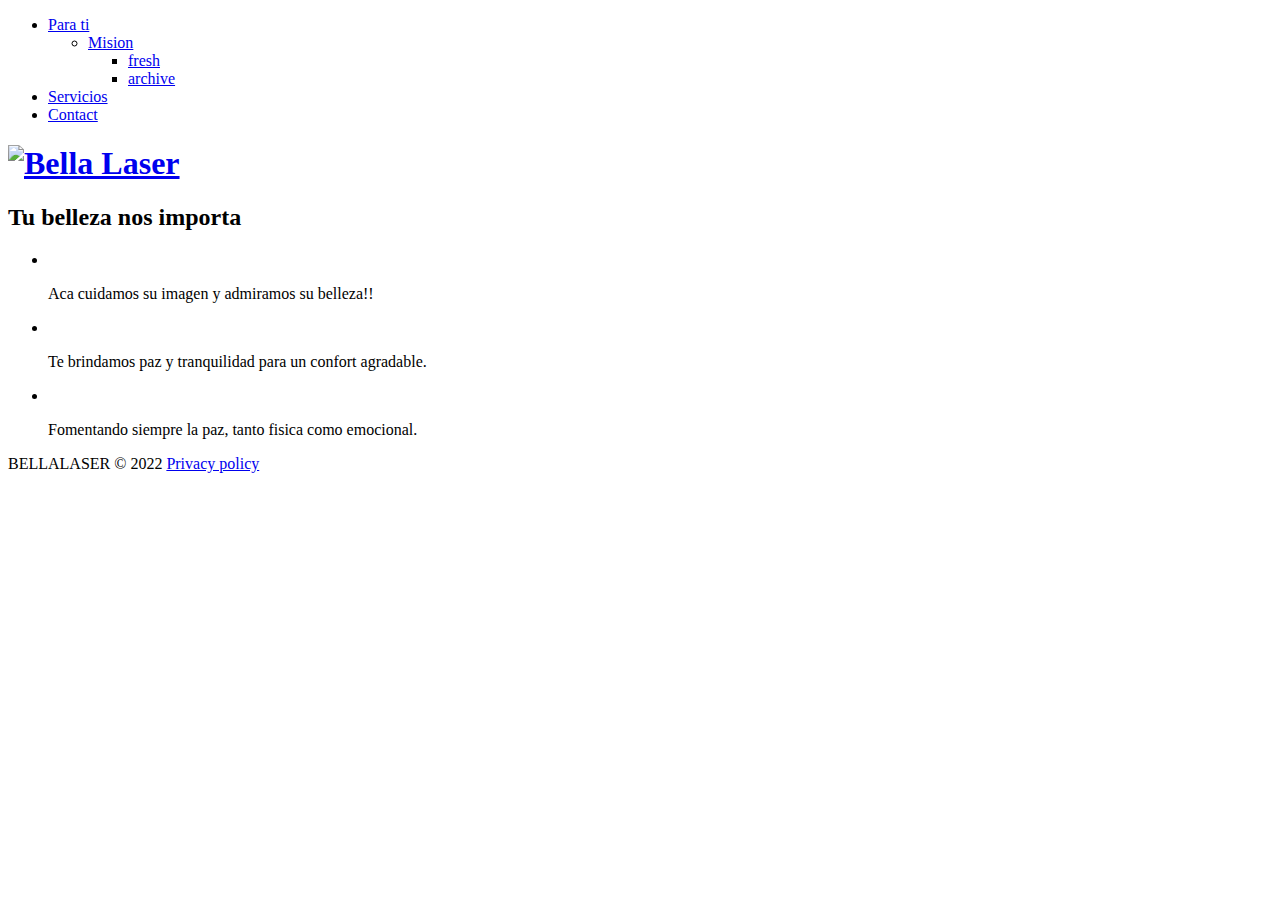
==== index.html @ 9cab56aa "Add files via upload" ====
<!DOCTYPE html>
<html lang="en">
<head>
    <title>Bella Laser</title>
    <meta charset="utf-8">
    <link rel="icon" href="img/favicon.ico" type="image/x-icon">
    <link rel="shortcut icon" href="img/favicon.ico" type="image/x-icon" />
    <meta name="description" content="Your description">
    
    <link rel="stylesheet" href="css/bootstrap.css">
    <link rel="stylesheet" href="css/responsive.css">
    <link rel="stylesheet" href="css/camera.css">
    <link rel="stylesheet" href="css/touchTouch.css">
    <link rel="stylesheet" href="css/style.css">

        <script src="js/jquery.js"></script>
        <script src="js/jquery-migrate-1.1.1.js"></script>
        <script src="js/superfish.js"></script>
        <script src="js/jquery.mobilemenu.js"></script>

        <script src="js/jquery.easing.1.3.js"></script>
        <script src="js/touchTouch.jquery.js"></script>
        <script src="js/jquery.equalheights.js"></script>
        <script src="js/camera.js"></script>
        <!--[if (gt IE 9)|!(IE)]><!-->
        <script src="js/jquery.mobile.customized.min.js"></script>
        <!--<![endif]-->
        <script src="js/jquery.ui.totop.js"></script>
    <!--[if lt IE 8]>
        <div style='text-align:center'><a href="http://www.microsoft.com/windows/internet-explorer/default.aspx?ocid=ie6_countdown_bannercode"><img src="http://www.theie6countdown.com/img/upgrade.jpg"border="0"alt=""/></a></div>  
    <![endif]-->
  <!--[if lt IE 9]>
    <link rel="stylesheet" href="css/ie.css">
    <script src="assets/js/html5shiv.js"></script>
  <![endif]-->
</head>
<body>
<!-- header -->
<header>
    <div class="container">
        <div class="row">
            <div class="span12">                
<!--menu-->
                <div class="navbar">
                     <div class="navbar-inner"> 
                        <div class="nav-collapse nav-collapse_ collapse">
                            <ul class="sf-menu">
                                <li class="active sub-menu"><a href="index.html"><span>Para ti</span></a><strong></strong>
                                     <ul class="nav sub-menu">
                                        <li><a href="#">Mision</a></li>
                                            <ul class="nav sub-menu">
                                                <li><a href="#">fresh</a></li>
                                                <li class="last"><a href="#">archive</a></li>
                                            </ul>
                                        </li>
                                    </ul>
                                </li>
                                <li><a href="index-1.html"><span>Servicios </span></a><strong></strong></li>
                                
                                <li class="last"><a href="index-4.html"><span>Contact</span></a><strong></strong></li>
                            </ul>
                        </div>
                    </div>
                </div>
                <h1 class="brand"><a href="index.html"><img src="img/B.png" alt="Bella Laser"></a></h1>
            </div>
        </div>
    </div>
</header>
<!-- content -->
<div id="content">
    <div class="camera_wrap" id="camera_1">
        <div data-src="img/page1_slide1.jpg">                            
            <div class="camera_caption">
                <div class="container">
                    <div class="row">
                        <div class="span10 offset8">
                            
                        </div>
                    </div>
                </div>
            </div>
        </div>
    </div>
    <div class="container">
        <div class="row">
            <div class="span12">
                <h2 class="extra">Tu belleza nos importa</h2>
                <ul class="list1 row">
                    <li class="span3 maxheight">
                        <span class="badge"><img src="img/flor1.png" alt=""></span>
                        <p>Aca cuidamos su imagen y admiramos su belleza!!</p>
                        
                    </li>
                    <li class="span3 maxheight">
                        <span class="badge"><img src="img/vela.png" alt=""></span>
                        <p>Te brindamos paz y tranquilidad para un confort agradable.</p>
                        
                    </li>
                    <li class="span3 maxheight">
                        <span class="badge"><img src="img/piedras.png" alt=""></span>
                        <p>Fomentando siempre la paz, tanto fisica como emocional.</p>
                        
                    </li>
                    
                </ul>
                
            </div>
        </div>
    </div>
</div>
<!-- footer -->
<footer>
    <div>
        
    </div>
    <div>
        <div class="container">
            <div class="row">
                <div class="span6 floatRight1200">
                    
                </div>
                <div class="span6 floatLeft1200">
                    <p class="privacy">BELLALASER &copy; 2022 <a href="index-5.html">Privacy policy</a></p>
                    <!-- {%FOOTER_LINK} -->
                </div>
            </div>
        </div>
    </div>
</footer>
<script src="js/bootstrap.js"></script>
<script>
    $(function (){
        $('#camera_1').camera({
            height: '52%',
            fx: 'scrollHorz',
            easing: 'easeOutCubic',
            pagination: false,
            navigation: false,
            time: '0',
            transPeriod: '0',
            alignment: 'center',
            autoAdvance: false,
            mobileAutoAdvance: false
        });

        $('.list3>li>a')
            .prepend('<span class="sitem_over"><strong></strong></span>')
            .touchTouch();
    })
</script>
</body>
</html>
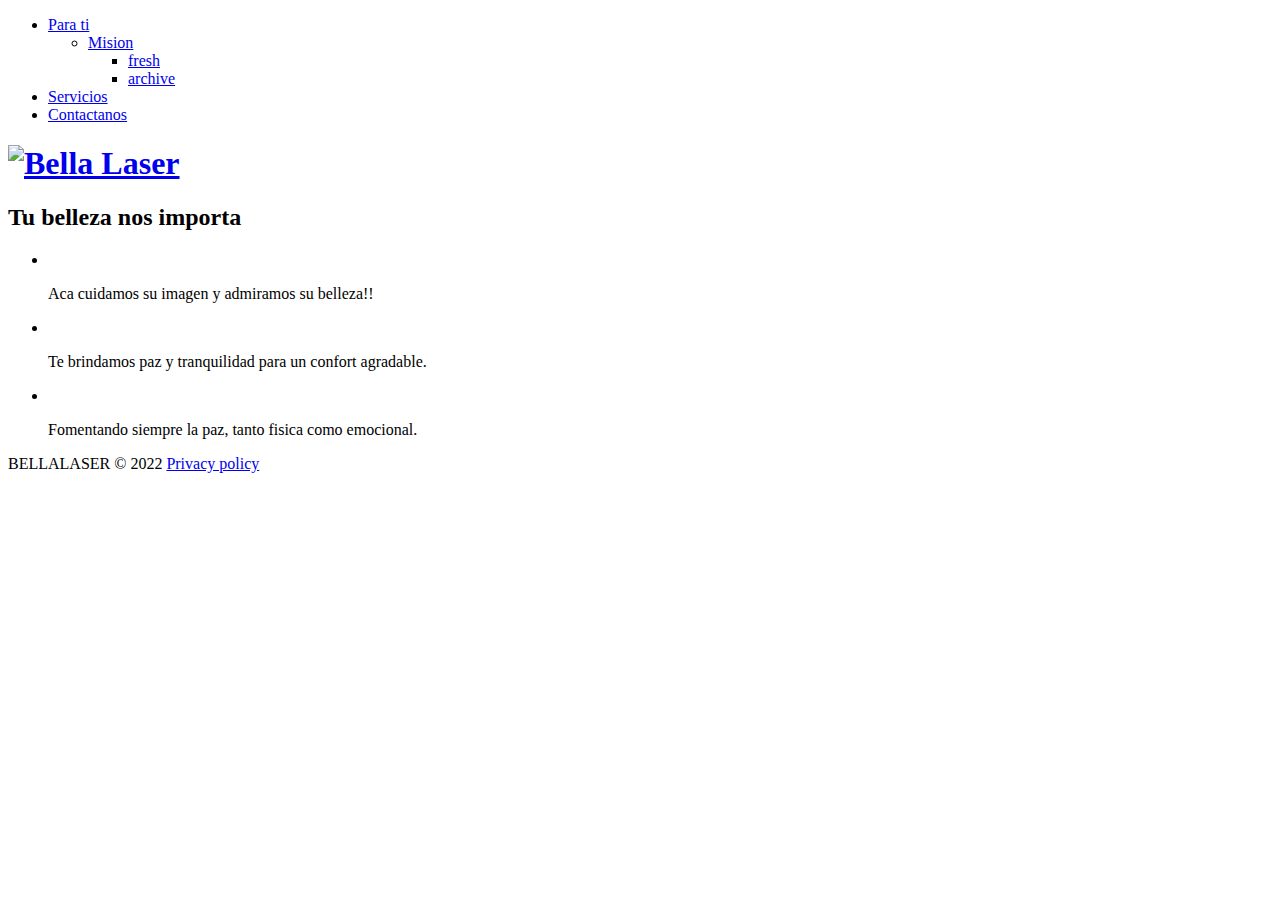
==== commit eb23d9c9: "Add files via upload" ====
--- a/index.html
+++ b/index.html
@@ -1,5 +1,5 @@
 <!DOCTYPE html>
-<html lang="en">
+<html lang="es">
 <head>
     <title>Bella Laser</title>
     <meta charset="utf-8">
@@ -57,12 +57,13 @@
                                 </li>
                                 <li><a href="index-1.html"><span>Servicios </span></a><strong></strong></li>
                                 
-                                <li class="last"><a href="index-4.html"><span>Contact</span></a><strong></strong></li>
+                                <li class="last"><a href="index-4.html"><span>Contactanos</span></a><strong></strong></li>
                             </ul>
                         </div>
                     </div>
                 </div>
                 <h1 class="brand"><a href="index.html"><img src="img/B.png" alt="Bella Laser"></a></h1>
+                
             </div>
         </div>
     </div>
@@ -70,7 +71,7 @@
 <!-- content -->
 <div id="content">
     <div class="camera_wrap" id="camera_1">
-        <div data-src="img/page1_slide1.jpg">                            
+        <div data-src="img/page1.jpg">                            
             <div class="camera_caption">
                 <div class="container">
                     <div class="row">
@@ -87,17 +88,17 @@
             <div class="span12">
                 <h2 class="extra">Tu belleza nos importa</h2>
                 <ul class="list1 row">
-                    <li class="span3 maxheight">
+                    <li class="text-align">
                         <span class="badge"><img src="img/flor1.png" alt=""></span>
                         <p>Aca cuidamos su imagen y admiramos su belleza!!</p>
                         
                     </li>
-                    <li class="span3 maxheight">
+                    <li class="text-align">
                         <span class="badge"><img src="img/vela.png" alt=""></span>
                         <p>Te brindamos paz y tranquilidad para un confort agradable.</p>
                         
                     </li>
-                    <li class="span3 maxheight">
+                    <li class="text-align">
                         <span class="badge"><img src="img/piedras.png" alt=""></span>
                         <p>Fomentando siempre la paz, tanto fisica como emocional.</p>
                         
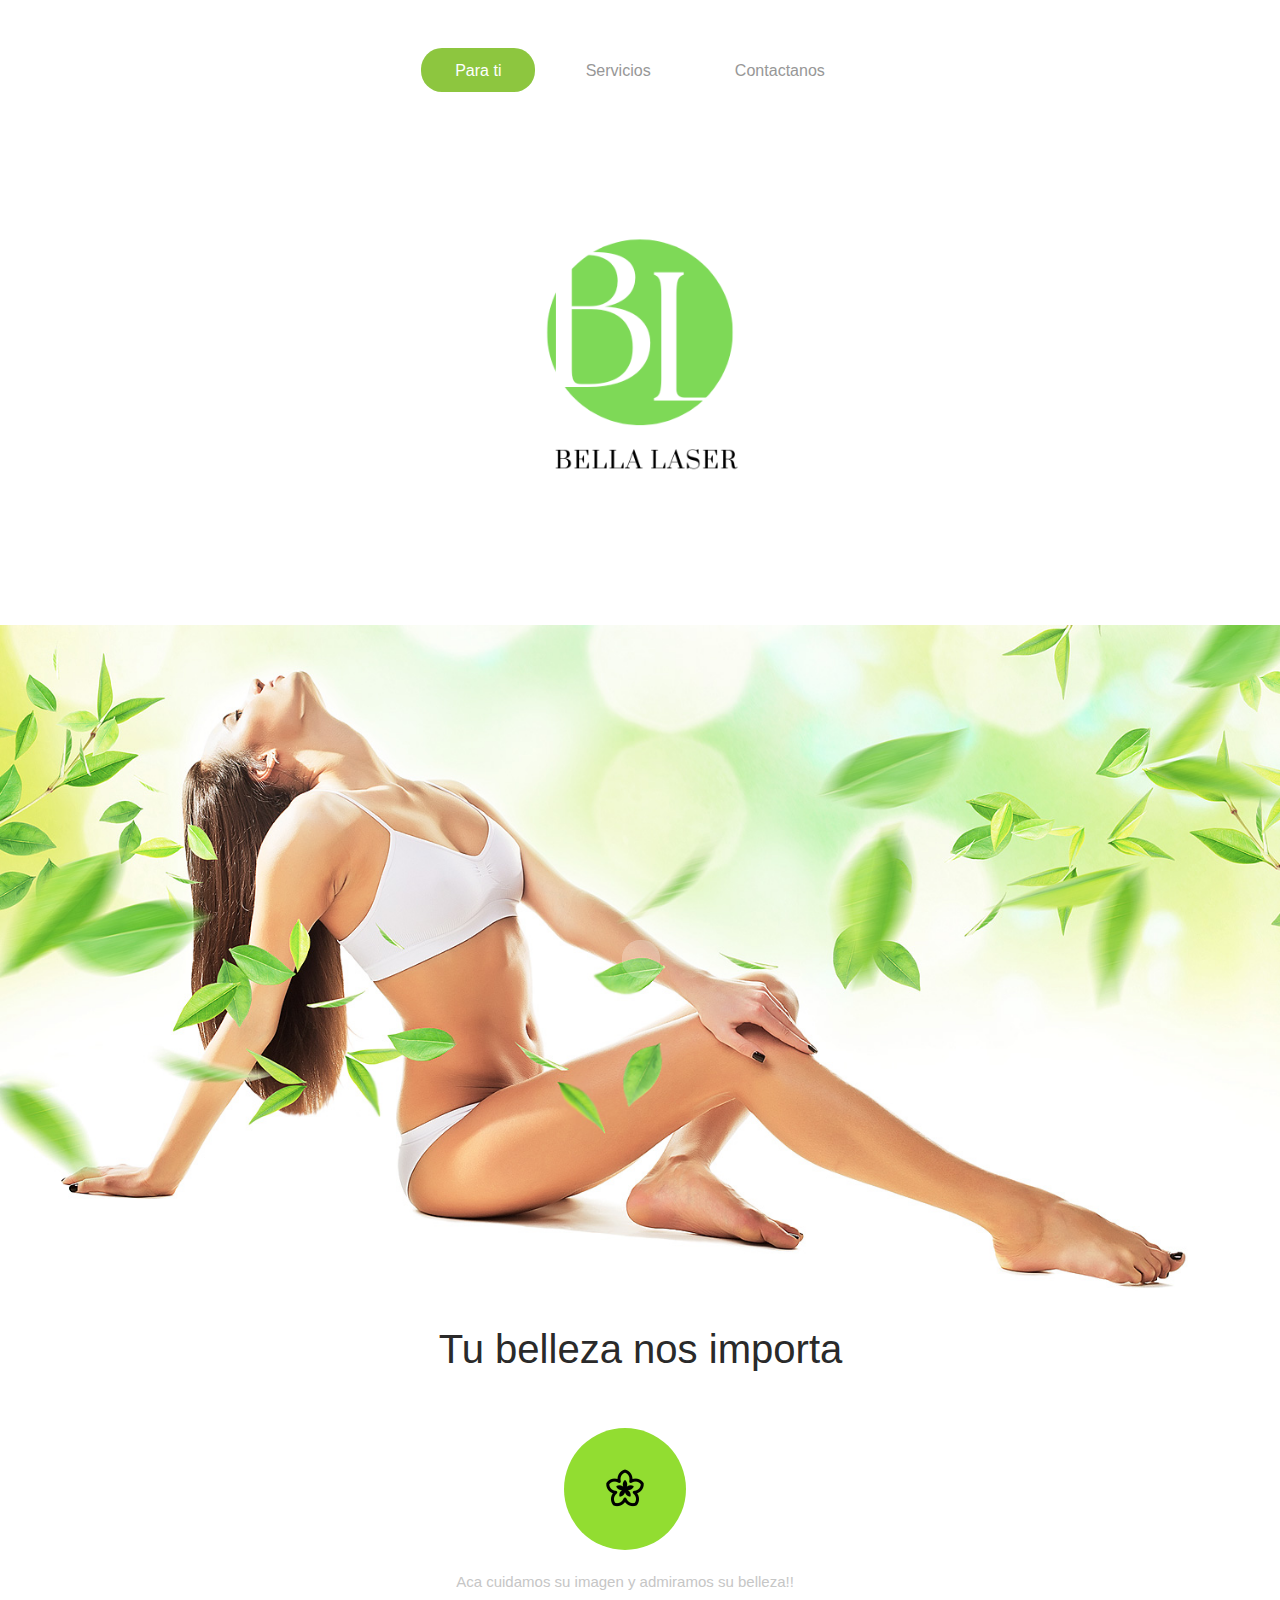
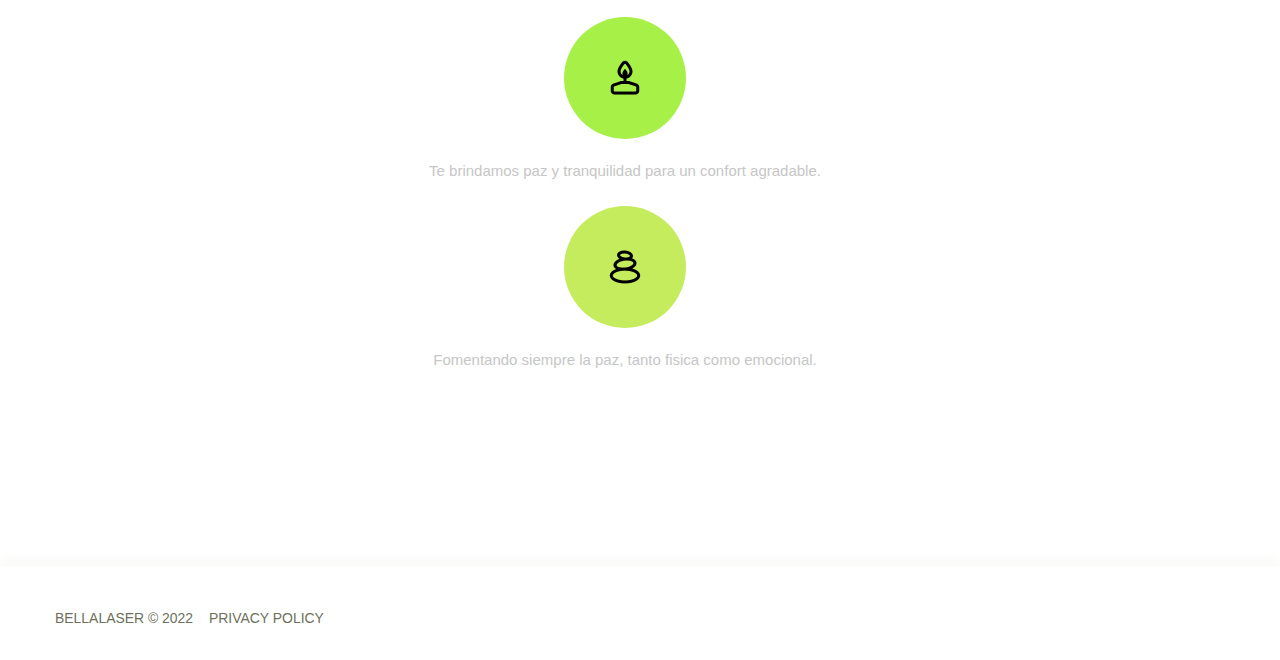
==== commit 86698ebd: "Update index.html" ====
--- a/index.html
+++ b/index.html
@@ -47,10 +47,9 @@
                             <ul class="sf-menu">
                                 <li class="active sub-menu"><a href="index.html"><span>Para ti</span></a><strong></strong>
                                      <ul class="nav sub-menu">
-                                        <li><a href="#">Mision</a></li>
+                                        <li><a href="index-3.html">Mision</a></li>
                                             <ul class="nav sub-menu">
-                                                <li><a href="#">fresh</a></li>
-                                                <li class="last"><a href="#">archive</a></li>
+                                                
                                             </ul>
                                         </li>
                                     </ul>
@@ -151,4 +150,4 @@
     })
 </script>
 </body>
-</html>+</html>
--- a/css/responsive.css
+++ b/css/responsive.css
@@ -0,0 +1,1088 @@
+/*!
+ * Bootstrap Responsive v2.3.1
+ *
+ * Copyright 2012 Twitter, Inc
+ * Licensed under the Apache License v2.0
+ * http://www.apache.org/licenses/LICENSE-2.0
+ *
+ * Designed and built with all the love in the world @twitter by @mdo and @fat.
+ */
+.clearfix {
+  *zoom: 1;
+}
+.clearfix:before,
+.clearfix:after {
+  display: table;
+  content: "";
+  line-height: 0;
+}
+.clearfix:after {
+  clear: both;
+}
+.hide-text {
+  font: 0/0 a;
+  color: transparent;
+  text-shadow: none;
+  background-color: transparent;
+  border: 0;
+}
+.input-block-level {
+  display: block;
+  width: 100%;
+  min-height: 30px;
+  -webkit-box-sizing: border-box;
+  -moz-box-sizing: border-box;
+  box-sizing: border-box;
+}
+@-ms-viewport {
+  width: device-width;
+}
+.hidden {
+  display: none;
+  visibility: hidden;
+}
+.visible-phone {
+  display: none !important;
+}
+.visible-tablet {
+  display: none !important;
+}
+.hidden-desktop {
+  display: none !important;
+}
+.visible-desktop {
+  display: inherit !important;
+}
+@media (min-width: 768px) and (max-width: 979px) {
+  .hidden-desktop {
+    display: inherit !important;
+  }
+  .visible-desktop {
+    display: none !important ;
+  }
+  .visible-tablet {
+    display: inherit !important;
+  }
+  .hidden-tablet {
+    display: none !important;
+  }
+}
+@media (max-width: 767px) {
+  .hidden-desktop {
+    display: inherit !important;
+  }
+  .visible-desktop {
+    display: none !important;
+  }
+  .visible-phone {
+    display: inherit !important;
+  }
+  .hidden-phone {
+    display: none !important;
+  }
+}
+.visible-print {
+  display: none !important;
+}
+@media print {
+  .visible-print {
+    display: inherit !important;
+  }
+  .hidden-print {
+    display: none !important;
+  }
+}
+@media (min-width: 1200px) {
+  .row {
+    margin-left: -30px;
+    *zoom: 1;
+  }
+  .row:before,
+  .row:after {
+    display: table;
+    content: "";
+    line-height: 0;
+  }
+  .row:after {
+    clear: both;
+  }
+  [class*="span"] {
+    float: left;
+    min-height: 1px;
+    margin-left: 30px;
+  }
+  .container,
+  .navbar-static-top .container,
+  .navbar-fixed-top .container,
+  .navbar-fixed-bottom .container {
+    width: 1170px;
+  }
+  .span12 {
+    width: 1170px;
+  }
+  .span11 {
+    width: 1070px;
+  }
+  .span10 {
+    width: 970px;
+  }
+  .span9 {
+    width: 870px;
+  }
+  .span8 {
+    width: 770px;
+  }
+  .span7 {
+    width: 670px;
+  }
+  .span6 {
+    width: 570px;
+  }
+  .span5 {
+    width: 470px;
+  }
+  .span4 {
+    width: 370px;
+  }
+  .span3 {
+    width: 270px;
+  }
+  .span2 {
+    width: 170px;
+  }
+  .span1 {
+    width: 70px;
+  }
+  .offset12 {
+    margin-left: 1230px;
+  }
+  .offset11 {
+    margin-left: 1130px;
+  }
+  .offset10 {
+    margin-left: 1030px;
+  }
+  .offset9 {
+    margin-left: 930px;
+  }
+  .offset8 {
+    margin-left: 830px;
+  }
+  .offset7 {
+    margin-left: 730px;
+  }
+  .offset6 {
+    margin-left: 630px;
+  }
+  .offset5 {
+    margin-left: 530px;
+  }
+  .offset4 {
+    margin-left: 430px;
+  }
+  .offset3 {
+    margin-left: 330px;
+  }
+  .offset2 {
+    margin-left: 230px;
+  }
+  .offset1 {
+    margin-left: 130px;
+  }
+  .row-fluid {
+    width: 100%;
+    *zoom: 1;
+  }
+  .row-fluid:before,
+  .row-fluid:after {
+    display: table;
+    content: "";
+    line-height: 0;
+  }
+  .row-fluid:after {
+    clear: both;
+  }
+  .row-fluid [class*="span"] {
+    display: block;
+    width: 100%;
+    min-height: 30px;
+    -webkit-box-sizing: border-box;
+    -moz-box-sizing: border-box;
+    box-sizing: border-box;
+    float: left;
+    margin-left: 2.564102564102564%;
+    *margin-left: 2.5109110747408616%;
+  }
+  .row-fluid [class*="span"]:first-child {
+    margin-left: 0;
+  }
+  .row-fluid .controls-row [class*="span"] + [class*="span"] {
+    margin-left: 2.564102564102564%;
+  }
+  .row-fluid .span12 {
+    width: 100%;
+    *width: 99.94680851063829%;
+  }
+  .row-fluid .span11 {
+    width: 91.45299145299145%;
+    *width: 91.39979996362975%;
+  }
+  .row-fluid .span10 {
+    width: 82.90598290598291%;
+    *width: 82.8527914166212%;
+  }
+  .row-fluid .span9 {
+    width: 74.35897435897436%;
+    *width: 74.30578286961266%;
+  }
+  .row-fluid .span8 {
+    width: 65.81196581196582%;
+    *width: 65.75877432260411%;
+  }
+  .row-fluid .span7 {
+    width: 57.26495726495726%;
+    *width: 57.21176577559556%;
+  }
+  .row-fluid .span6 {
+    width: 48.717948717948715%;
+    *width: 48.664757228587014%;
+  }
+  .row-fluid .span5 {
+    width: 40.17094017094017%;
+    *width: 40.11774868157847%;
+  }
+  .row-fluid .span4 {
+    width: 31.623931623931625%;
+    *width: 31.570740134569924%;
+  }
+  .row-fluid .span3 {
+    width: 23.076923076923077%;
+    *width: 23.023731587561375%;
+  }
+  .row-fluid .span2 {
+    width: 14.52991452991453%;
+    *width: 14.476723040552828%;
+  }
+  .row-fluid .span1 {
+    width: 5.982905982905983%;
+    *width: 5.929714493544281%;
+  }
+  .row-fluid .offset12 {
+    margin-left: 105.12820512820512%;
+    *margin-left: 105.02182214948171%;
+  }
+  .row-fluid .offset12:first-child {
+    margin-left: 102.56410256410257%;
+    *margin-left: 102.45771958537915%;
+  }
+  .row-fluid .offset11 {
+    margin-left: 96.58119658119658%;
+    *margin-left: 96.47481360247316%;
+  }
+  .row-fluid .offset11:first-child {
+    margin-left: 94.01709401709402%;
+    *margin-left: 93.91071103837061%;
+  }
+  .row-fluid .offset10 {
+    margin-left: 88.03418803418803%;
+    *margin-left: 87.92780505546462%;
+  }
+  .row-fluid .offset10:first-child {
+    margin-left: 85.47008547008548%;
+    *margin-left: 85.36370249136206%;
+  }
+  .row-fluid .offset9 {
+    margin-left: 79.48717948717949%;
+    *margin-left: 79.38079650845607%;
+  }
+  .row-fluid .offset9:first-child {
+    margin-left: 76.92307692307693%;
+    *margin-left: 76.81669394435352%;
+  }
+  .row-fluid .offset8 {
+    margin-left: 70.94017094017094%;
+    *margin-left: 70.83378796144753%;
+  }
+  .row-fluid .offset8:first-child {
+    margin-left: 68.37606837606839%;
+    *margin-left: 68.26968539734497%;
+  }
+  .row-fluid .offset7 {
+    margin-left: 62.393162393162385%;
+    *margin-left: 62.28677941443899%;
+  }
+  .row-fluid .offset7:first-child {
+    margin-left: 59.82905982905982%;
+    *margin-left: 59.72267685033642%;
+  }
+  .row-fluid .offset6 {
+    margin-left: 53.84615384615384%;
+    *margin-left: 53.739770867430444%;
+  }
+  .row-fluid .offset6:first-child {
+    margin-left: 51.28205128205128%;
+    *margin-left: 51.175668303327875%;
+  }
+  .row-fluid .offset5 {
+    margin-left: 45.299145299145295%;
+    *margin-left: 45.1927623204219%;
+  }
+  .row-fluid .offset5:first-child {
+    margin-left: 42.73504273504273%;
+    *margin-left: 42.62865975631933%;
+  }
+  .row-fluid .offset4 {
+    margin-left: 36.75213675213675%;
+    *margin-left: 36.645753773413354%;
+  }
+  .row-fluid .offset4:first-child {
+    margin-left: 34.18803418803419%;
+    *margin-left: 34.081651209310785%;
+  }
+  .row-fluid .offset3 {
+    margin-left: 28.205128205128204%;
+    *margin-left: 28.0987452264048%;
+  }
+  .row-fluid .offset3:first-child {
+    margin-left: 25.641025641025642%;
+    *margin-left: 25.53464266230224%;
+  }
+  .row-fluid .offset2 {
+    margin-left: 19.65811965811966%;
+    *margin-left: 19.551736679396257%;
+  }
+  .row-fluid .offset2:first-child {
+    margin-left: 17.094017094017094%;
+    *margin-left: 16.98763411529369%;
+  }
+  .row-fluid .offset1 {
+    margin-left: 11.11111111111111%;
+    *margin-left: 11.004728132387708%;
+  }
+  .row-fluid .offset1:first-child {
+    margin-left: 8.547008547008547%;
+    *margin-left: 8.440625568285142%;
+  }
+  input,
+  textarea,
+  .uneditable-input {
+    margin-left: 0;
+  }
+  .controls-row [class*="span"] + [class*="span"] {
+    margin-left: 30px;
+  }
+  input.span12,
+  textarea.span12,
+  .uneditable-input.span12 {
+    width: 1156px;
+  }
+  input.span11,
+  textarea.span11,
+  .uneditable-input.span11 {
+    width: 1056px;
+  }
+  input.span10,
+  textarea.span10,
+  .uneditable-input.span10 {
+    width: 956px;
+  }
+  input.span9,
+  textarea.span9,
+  .uneditable-input.span9 {
+    width: 856px;
+  }
+  input.span8,
+  textarea.span8,
+  .uneditable-input.span8 {
+    width: 756px;
+  }
+  input.span7,
+  textarea.span7,
+  .uneditable-input.span7 {
+    width: 656px;
+  }
+  input.span6,
+  textarea.span6,
+  .uneditable-input.span6 {
+    width: 556px;
+  }
+  input.span5,
+  textarea.span5,
+  .uneditable-input.span5 {
+    width: 456px;
+  }
+  input.span4,
+  textarea.span4,
+  .uneditable-input.span4 {
+    width: 356px;
+  }
+  input.span3,
+  textarea.span3,
+  .uneditable-input.span3 {
+    width: 256px;
+  }
+  input.span2,
+  textarea.span2,
+  .uneditable-input.span2 {
+    width: 156px;
+  }
+  input.span1,
+  textarea.span1,
+  .uneditable-input.span1 {
+    width: 56px;
+  }
+  .thumbnails {
+    margin-left: -30px;
+  }
+  .thumbnails > li {
+    margin-left: 30px;
+  }
+  .row-fluid .thumbnails {
+    margin-left: 0;
+  }
+}
+@media (min-width: 768px) and (max-width: 979px) {
+  .row {
+    margin-left: -20px;
+    *zoom: 1;
+  }
+  .row:before,
+  .row:after {
+    display: table;
+    content: "";
+    line-height: 0;
+  }
+  .row:after {
+    clear: both;
+  }
+  [class*="span"] {
+    float: left;
+    min-height: 1px;
+    margin-left: 20px;
+  }
+  .container,
+  .navbar-static-top .container,
+  .navbar-fixed-top .container,
+  .navbar-fixed-bottom .container {
+    width: 724px;
+  }
+  .span12 {
+    width: 724px;
+  }
+  .span11 {
+    width: 662px;
+  }
+  .span10 {
+    width: 600px;
+  }
+  .span9 {
+    width: 538px;
+  }
+  .span8 {
+    width: 476px;
+  }
+  .span7 {
+    width: 414px;
+  }
+  .span6 {
+    width: 352px;
+  }
+  .span5 {
+    width: 290px;
+  }
+  .span4 {
+    width: 228px;
+  }
+  .span3 {
+    width: 166px;
+  }
+  .span2 {
+    width: 104px;
+  }
+  .span1 {
+    width: 42px;
+  }
+  .offset12 {
+    margin-left: 764px;
+  }
+  .offset11 {
+    margin-left: 702px;
+  }
+  .offset10 {
+    margin-left: 640px;
+  }
+  .offset9 {
+    margin-left: 578px;
+  }
+  .offset8 {
+    margin-left: 516px;
+  }
+  .offset7 {
+    margin-left: 454px;
+  }
+  .offset6 {
+    margin-left: 392px;
+  }
+  .offset5 {
+    margin-left: 330px;
+  }
+  .offset4 {
+    margin-left: 268px;
+  }
+  .offset3 {
+    margin-left: 206px;
+  }
+  .offset2 {
+    margin-left: 144px;
+  }
+  .offset1 {
+    margin-left: 82px;
+  }
+  .row-fluid {
+    width: 100%;
+    *zoom: 1;
+  }
+  .row-fluid:before,
+  .row-fluid:after {
+    display: table;
+    content: "";
+    line-height: 0;
+  }
+  .row-fluid:after {
+    clear: both;
+  }
+  .row-fluid [class*="span"] {
+    display: block;
+    width: 100%;
+    min-height: 30px;
+    -webkit-box-sizing: border-box;
+    -moz-box-sizing: border-box;
+    box-sizing: border-box;
+    float: left;
+    margin-left: 2.7624309392265194%;
+    *margin-left: 2.709239449864817%;
+  }
+  .row-fluid [class*="span"]:first-child {
+    margin-left: 0;
+  }
+  .row-fluid .controls-row [class*="span"] + [class*="span"] {
+    margin-left: 2.7624309392265194%;
+  }
+  .row-fluid .span12 {
+    width: 100%;
+    *width: 99.94680851063829%;
+  }
+  .row-fluid .span11 {
+    width: 91.43646408839778%;
+    *width: 91.38327259903608%;
+  }
+  .row-fluid .span10 {
+    width: 82.87292817679558%;
+    *width: 82.81973668743387%;
+  }
+  .row-fluid .span9 {
+    width: 74.30939226519337%;
+    *width: 74.25620077583166%;
+  }
+  .row-fluid .span8 {
+    width: 65.74585635359117%;
+    *width: 65.69266486422946%;
+  }
+  .row-fluid .span7 {
+    width: 57.18232044198895%;
+    *width: 57.12912895262725%;
+  }
+  .row-fluid .span6 {
+    width: 48.61878453038674%;
+    *width: 48.56559304102504%;
+  }
+  .row-fluid .span5 {
+    width: 40.05524861878453%;
+    *width: 40.00205712942283%;
+  }
+  .row-fluid .span4 {
+    width: 31.491712707182323%;
+    *width: 31.43852121782062%;
+  }
+  .row-fluid .span3 {
+    width: 22.92817679558011%;
+    *width: 22.87498530621841%;
+  }
+  .row-fluid .span2 {
+    width: 14.3646408839779%;
+    *width: 14.311449394616199%;
+  }
+  .row-fluid .span1 {
+    width: 5.801104972375691%;
+    *width: 5.747913483013988%;
+  }
+  .row-fluid .offset12 {
+    margin-left: 105.52486187845304%;
+    *margin-left: 105.41847889972962%;
+  }
+  .row-fluid .offset12:first-child {
+    margin-left: 102.76243093922652%;
+    *margin-left: 102.6560479605031%;
+  }
+  .row-fluid .offset11 {
+    margin-left: 96.96132596685082%;
+    *margin-left: 96.8549429881274%;
+  }
+  .row-fluid .offset11:first-child {
+    margin-left: 94.1988950276243%;
+    *margin-left: 94.09251204890089%;
+  }
+  .row-fluid .offset10 {
+    margin-left: 88.39779005524862%;
+    *margin-left: 88.2914070765252%;
+  }
+  .row-fluid .offset10:first-child {
+    margin-left: 85.6353591160221%;
+    *margin-left: 85.52897613729868%;
+  }
+  .row-fluid .offset9 {
+    margin-left: 79.8342541436464%;
+    *margin-left: 79.72787116492299%;
+  }
+  .row-fluid .offset9:first-child {
+    margin-left: 77.07182320441989%;
+    *margin-left: 76.96544022569647%;
+  }
+  .row-fluid .offset8 {
+    margin-left: 71.2707182320442%;
+    *margin-left: 71.16433525332079%;
+  }
+  .row-fluid .offset8:first-child {
+    margin-left: 68.50828729281768%;
+    *margin-left: 68.40190431409427%;
+  }
+  .row-fluid .offset7 {
+    margin-left: 62.70718232044199%;
+    *margin-left: 62.600799341718584%;
+  }
+  .row-fluid .offset7:first-child {
+    margin-left: 59.94475138121547%;
+    *margin-left: 59.838368402492065%;
+  }
+  .row-fluid .offset6 {
+    margin-left: 54.14364640883978%;
+    *margin-left: 54.037263430116376%;
+  }
+  .row-fluid .offset6:first-child {
+    margin-left: 51.38121546961326%;
+    *margin-left: 51.27483249088986%;
+  }
+  .row-fluid .offset5 {
+    margin-left: 45.58011049723757%;
+    *margin-left: 45.47372751851417%;
+  }
+  .row-fluid .offset5:first-child {
+    margin-left: 42.81767955801105%;
+    *margin-left: 42.71129657928765%;
+  }
+  .row-fluid .offset4 {
+    margin-left: 37.01657458563536%;
+    *margin-left: 36.91019160691196%;
+  }
+  .row-fluid .offset4:first-child {
+    margin-left: 34.25414364640884%;
+    *margin-left: 34.14776066768544%;
+  }
+  .row-fluid .offset3 {
+    margin-left: 28.45303867403315%;
+    *margin-left: 28.346655695309746%;
+  }
+  .row-fluid .offset3:first-child {
+    margin-left: 25.69060773480663%;
+    *margin-left: 25.584224756083227%;
+  }
+  .row-fluid .offset2 {
+    margin-left: 19.88950276243094%;
+    *margin-left: 19.783119783707537%;
+  }
+  .row-fluid .offset2:first-child {
+    margin-left: 17.12707182320442%;
+    *margin-left: 17.02068884448102%;
+  }
+  .row-fluid .offset1 {
+    margin-left: 11.32596685082873%;
+    *margin-left: 11.219583872105325%;
+  }
+  .row-fluid .offset1:first-child {
+    margin-left: 8.56353591160221%;
+    *margin-left: 8.457152932878806%;
+  }
+  input,
+  textarea,
+  .uneditable-input {
+    margin-left: 0;
+  }
+  .controls-row [class*="span"] + [class*="span"] {
+    margin-left: 20px;
+  }
+  input.span12,
+  textarea.span12,
+  .uneditable-input.span12 {
+    width: 710px;
+  }
+  input.span11,
+  textarea.span11,
+  .uneditable-input.span11 {
+    width: 648px;
+  }
+  input.span10,
+  textarea.span10,
+  .uneditable-input.span10 {
+    width: 586px;
+  }
+  input.span9,
+  textarea.span9,
+  .uneditable-input.span9 {
+    width: 524px;
+  }
+  input.span8,
+  textarea.span8,
+  .uneditable-input.span8 {
+    width: 462px;
+  }
+  input.span7,
+  textarea.span7,
+  .uneditable-input.span7 {
+    width: 400px;
+  }
+  input.span6,
+  textarea.span6,
+  .uneditable-input.span6 {
+    width: 338px;
+  }
+  input.span5,
+  textarea.span5,
+  .uneditable-input.span5 {
+    width: 276px;
+  }
+  input.span4,
+  textarea.span4,
+  .uneditable-input.span4 {
+    width: 214px;
+  }
+  input.span3,
+  textarea.span3,
+  .uneditable-input.span3 {
+    width: 152px;
+  }
+  input.span2,
+  textarea.span2,
+  .uneditable-input.span2 {
+    width: 90px;
+  }
+  input.span1,
+  textarea.span1,
+  .uneditable-input.span1 {
+    width: 28px;
+  }
+}
+@media (max-width: 767px) {
+  body {
+    padding: 0;
+  }
+  .navbar-fixed-top,
+  .navbar-fixed-bottom,
+  .navbar-static-top {
+    margin-left: -20px;
+    margin-right: -20px;
+  }
+  .container-fluid {
+    padding: 0;
+  }
+  .dl-horizontal dt {
+    float: none;
+    clear: none;
+    width: auto;
+    text-align: left;
+  }
+  .dl-horizontal dd {
+    margin-left: 0;
+  }
+  .container {
+    width: auto;
+    padding: 0 20px;
+  }
+  .row-fluid {
+    width: 100%;
+  }
+  .row,
+  .thumbnails {
+    margin-left: 0;
+  }
+  .thumbnails > li {
+    float: none;
+    margin-left: 0;
+  }
+  [class*="span"],
+  .uneditable-input[class*="span"],
+  .row-fluid [class*="span"] {
+    float: none;
+    display: block;
+    width: 100%;
+    margin-left: 0;
+    -webkit-box-sizing: border-box;
+    -moz-box-sizing: border-box;
+    box-sizing: border-box;
+  }
+  .span12,
+  .row-fluid .span12 {
+    width: 100%;
+    -webkit-box-sizing: border-box;
+    -moz-box-sizing: border-box;
+    box-sizing: border-box;
+  }
+  .row-fluid [class*="offset"]:first-child {
+    margin-left: 0;
+  }
+  .input-large,
+  .input-xlarge,
+  .input-xxlarge,
+  input[class*="span"],
+  select[class*="span"],
+  textarea[class*="span"],
+  .uneditable-input {
+    display: block;
+    width: 100%;
+    min-height: 30px;
+    -webkit-box-sizing: border-box;
+    -moz-box-sizing: border-box;
+    box-sizing: border-box;
+  }
+  .input-prepend input,
+  .input-append input,
+  .input-prepend input[class*="span"],
+  .input-append input[class*="span"] {
+    display: inline-block;
+    width: auto;
+  }
+  .controls-row [class*="span"] + [class*="span"] {
+    margin-left: 0;
+  }
+  .modal {
+    position: fixed;
+    top: 20px;
+    left: 20px;
+    right: 20px;
+    width: auto;
+    margin: 0;
+  }
+  .modal.fade {
+    top: -100px;
+  }
+  .modal.fade.in {
+    top: 20px;
+  }
+}
+@media (max-width: 480px) {
+  .nav-collapse {
+    -webkit-transform: translate3d(0, 0, 0);
+  }
+  .page-header h1 small {
+    display: block;
+    line-height: 20px;
+  }
+  input[type="checkbox"],
+  input[type="radio"] {
+    border: 1px solid #ccc;
+  }
+  .form-horizontal .control-label {
+    float: none;
+    width: auto;
+    padding-top: 0;
+    text-align: left;
+  }
+  .form-horizontal .controls {
+    margin-left: 0;
+  }
+  .form-horizontal .control-list {
+    padding-top: 0;
+  }
+  .form-horizontal .form-actions {
+    padding-left: 10px;
+    padding-right: 10px;
+  }
+  .media .pull-left,
+  .media .pull-right {
+    float: none;
+    display: block;
+    margin-bottom: 10px;
+  }
+  .media-object {
+    margin-right: 0;
+    margin-left: 0;
+  }
+  .modal {
+    top: 10px;
+    left: 10px;
+    right: 10px;
+  }
+  .modal-header .close {
+    padding: 10px;
+    margin: -10px;
+  }
+  .carousel-caption {
+    position: static;
+  }
+}
+@media (max-width: 979px) {
+  body {
+    padding-top: 0;
+  }
+  .navbar-fixed-top,
+  .navbar-fixed-bottom {
+    position: static;
+  }
+  .navbar-fixed-top {
+    margin-bottom: 20px;
+  }
+  .navbar-fixed-bottom {
+    margin-top: 20px;
+  }
+  .navbar-fixed-top .navbar-inner,
+  .navbar-fixed-bottom .navbar-inner {
+    padding: 5px;
+  }
+  .navbar .container {
+    width: auto;
+    padding: 0;
+  }
+  .navbar .brand {
+    padding-left: 10px;
+    padding-right: 10px;
+    margin: 0 0 0 -5px;
+  }
+  .nav-collapse {
+    clear: both;
+  }
+  .nav-collapse .nav {
+    float: none;
+    margin: 0 0 10px;
+  }
+  .nav-collapse .nav > li {
+    float: none;
+  }
+  .nav-collapse .nav > li > a {
+    margin-bottom: 2px;
+  }
+  .nav-collapse .nav > .divider-vertical {
+    display: none;
+  }
+  .nav-collapse .nav .nav-header {
+    color: #777777;
+    text-shadow: none;
+  }
+  .nav-collapse .nav > li > a,
+  .nav-collapse .dropdown-menu a {
+    padding: 9px 15px;
+    font-weight: bold;
+    color: #777777;
+    -webkit-border-radius: 3px;
+    -moz-border-radius: 3px;
+    border-radius: 3px;
+  }
+  .nav-collapse .btn {
+    padding: 4px 10px 4px;
+    font-weight: normal;
+    -webkit-border-radius: 4px;
+    -moz-border-radius: 4px;
+    border-radius: 4px;
+  }
+  .nav-collapse .dropdown-menu li + li a {
+    margin-bottom: 2px;
+  }
+  .nav-collapse .nav > li > a:hover,
+  .nav-collapse .nav > li > a:focus,
+  .nav-collapse .dropdown-menu a:hover,
+  .nav-collapse .dropdown-menu a:focus {
+    background-color: #f2f2f2;
+  }
+  .navbar-inverse .nav-collapse .nav > li > a,
+  .navbar-inverse .nav-collapse .dropdown-menu a {
+    color: #999999;
+  }
+  .navbar-inverse .nav-collapse .nav > li > a:hover,
+  .navbar-inverse .nav-collapse .nav > li > a:focus,
+  .navbar-inverse .nav-collapse .dropdown-menu a:hover,
+  .navbar-inverse .nav-collapse .dropdown-menu a:focus {
+    background-color: #111111;
+  }
+  .nav-collapse.in .btn-group {
+    margin-top: 5px;
+    padding: 0;
+  }
+  .nav-collapse .dropdown-menu {
+    position: static;
+    top: auto;
+    left: auto;
+    float: none;
+    display: none;
+    max-width: none;
+    margin: 0 15px;
+    padding: 0;
+    background-color: transparent;
+    border: none;
+    -webkit-border-radius: 0;
+    -moz-border-radius: 0;
+    border-radius: 0;
+    -webkit-box-shadow: none;
+    -moz-box-shadow: none;
+    box-shadow: none;
+  }
+  .nav-collapse .open > .dropdown-menu {
+    display: block;
+  }
+  .nav-collapse .dropdown-menu:before,
+  .nav-collapse .dropdown-menu:after {
+    display: none;
+  }
+  .nav-collapse .dropdown-menu .divider {
+    display: none;
+  }
+  .nav-collapse .nav > li > .dropdown-menu:before,
+  .nav-collapse .nav > li > .dropdown-menu:after {
+    display: none;
+  }
+  .nav-collapse .navbar-form,
+  .nav-collapse .navbar-search {
+    float: none;
+    padding: 10px 15px;
+    margin: 10px 0;
+    border-top: 1px solid #f2f2f2;
+    border-bottom: 1px solid #f2f2f2;
+    -webkit-box-shadow: inset 0 1px 0 rgba(255,255,255,.1), 0 1px 0 rgba(255,255,255,.1);
+    -moz-box-shadow: inset 0 1px 0 rgba(255,255,255,.1), 0 1px 0 rgba(255,255,255,.1);
+    box-shadow: inset 0 1px 0 rgba(255,255,255,.1), 0 1px 0 rgba(255,255,255,.1);
+  }
+  .navbar-inverse .nav-collapse .navbar-form,
+  .navbar-inverse .nav-collapse .navbar-search {
+    border-top-color: #111111;
+    border-bottom-color: #111111;
+  }
+  .navbar .nav-collapse .nav.pull-right {
+    float: none;
+    margin-left: 0;
+  }
+  .nav-collapse,
+  .nav-collapse.collapse {
+    overflow: hidden;
+    height: 0;
+  }
+  .navbar .btn-navbar {
+    display: block;
+  }
+  .navbar-static .navbar-inner {
+    padding-left: 10px;
+    padding-right: 10px;
+  }
+}
+@media (min-width: 980px) {
+  .nav-collapse.collapse {
+    height: auto !important;
+    overflow: visible !important;
+  }
+}
--- a/css/camera.css
+++ b/css/camera.css
@@ -0,0 +1,1056 @@
+/**************************
+*
+*	GENERAL
+*
+**************************/
+.camera_wrap {
+	direction: ltr;
+	display: none;
+	float: left;
+	position: relative;
+	z-index: 0;
+}
+.camera_wrap img {
+	max-width: none!important;
+}
+.camera_fakehover {
+	height: 100%;
+	min-height: 60px;
+	position: relative;
+	width: 100%;
+	z-index: 1;
+}
+.camera_wrap {
+	width: 100%;
+}
+.camera_src {
+	display: none;
+}
+.cameraCont, .cameraContents {
+	height: 100%;
+	position: relative;
+	width: 100%;
+	z-index: 1;
+}
+.cameraSlide {
+	bottom: 0;
+	left: 0;
+	position: absolute;
+	right: 0;
+	top: 0;
+	width: 100%;
+}
+.cameraContent {
+	bottom: 0;
+	display: none;
+	left: 0;
+	position: absolute;
+	right: 0;
+	top: 0;
+	width: 100%;
+}
+.camera_target {
+	bottom: 0;
+	height: 100%;
+	left: 0;
+	overflow: hidden;
+	position: absolute;
+	right: 0;
+	text-align: left;
+	top: 0;
+	width: 100%;
+	z-index: 0;
+}
+.camera_overlayer {
+	bottom: 0;
+	height: 100%;
+	left: 0;
+	overflow: hidden;
+	position: absolute;
+	right: 0;
+	top: 0;
+	width: 100%;
+	z-index: 0;
+}
+.camera_target_content {
+	bottom: 0;
+	left: 0;
+	overflow: hidden;
+	position: absolute;
+	right: 0;
+	top: 0;
+	z-index: 2;
+}
+.camera_target_content .camera_link {
+    background: url(../img/blank.gif);
+	display: block;
+	height: 100%;
+	text-decoration: none;
+}
+.camera_loader {
+    background: #fff url(../img/camera-loader.gif) no-repeat center;
+	background: rgba(255, 255, 255, 0.9) url(../img/camera-loader.gif) no-repeat center;
+	border: 1px solid #ffffff;
+	-webkit-border-radius: 18px;
+	-moz-border-radius: 18px;
+	border-radius: 18px;
+	height: 36px;
+	left: 50%;
+	overflow: hidden;
+	position: absolute;
+	margin: -18px 0 0 -18px;
+	top: 50%;
+	width: 36px;
+	z-index: 3;
+}
+.camera_bar {
+	bottom: 0;
+	left: 0;
+	overflow: hidden;
+	position: absolute;
+	right: 0;
+	top: 0;
+	z-index: 3;
+}
+.camera_thumbs_wrap.camera_left .camera_bar, .camera_thumbs_wrap.camera_right .camera_bar {
+	height: 100%;
+	position: absolute;
+	width: auto;
+}
+.camera_thumbs_wrap.camera_bottom .camera_bar, .camera_thumbs_wrap.camera_top .camera_bar {
+	height: auto;
+	position: absolute;
+	width: 100%;
+}
+.camera_nav_cont {
+	height: 65px;
+	overflow: hidden;
+	position: absolute;
+	right: 9px;
+	top: 15px;
+	width: 120px;
+	z-index: 4;
+}
+.camera_caption {
+	bottom: 0;
+	display: block;
+	position: absolute;
+	width: 100%;
+}
+.camera_caption > div {
+	padding: 10px 20px;
+}
+.camerarelative {
+	overflow: hidden;
+	position: relative;
+}
+.imgFake {
+	cursor: pointer;
+}
+.camera_prevThumbs {
+	bottom: 4px;
+	cursor: pointer;
+	left: 0;
+	position: absolute;
+	top: 4px;
+	visibility: hidden;
+	width: 30px;
+	z-index: 10;
+}
+.camera_prevThumbs div {
+	background: url(../img/camera_skins.png) no-repeat -160px 0;
+	display: block;
+	height: 40px;
+	margin-top: -20px;
+	position: absolute;
+	top: 50%;
+	width: 30px;
+}
+.camera_nextThumbs {
+	bottom: 4px;
+	cursor: pointer;
+	position: absolute;
+	right: 0;
+	top: 4px;
+	visibility: hidden;
+	width: 30px;
+	z-index: 10;
+}
+.camera_nextThumbs div {
+	background: url(../img/camera_skins.png) no-repeat -190px 0;
+	display: block;
+	height: 40px;
+	margin-top: -20px;
+	position: absolute;
+	top: 50%;
+	width: 30px;
+}
+.camera_command_wrap .hideNav {
+	display: none;
+}
+.camera_command_wrap {
+	left: 0;
+	position: relative;
+	right:0;
+	z-index: 4;
+}
+.camera_wrap .camera_pag .camera_pag_ul {
+	list-style: none;
+	margin: 0;
+	padding: 0;
+	text-align: right;
+}
+.camera_wrap .camera_pag .camera_pag_ul li {
+	-webkit-border-radius: 8px;
+	-moz-border-radius: 8px;
+	border-radius: 8px;
+	cursor: pointer;
+	display: inline-block;
+	height: 16px;
+	margin: 20px 5px;
+	position: relative;
+	text-align: left;
+	text-indent: 9999px;
+	width: 16px;
+}
+.camera_commands_emboss .camera_pag .camera_pag_ul li {
+	-moz-box-shadow:
+		0px 1px 0px rgba(255,255,255,1),
+		inset 0px 1px 1px rgba(0,0,0,0.2);
+	-webkit-box-shadow:
+		0px 1px 0px rgba(255,255,255,1),
+		inset 0px 1px 1px rgba(0,0,0,0.2);
+	box-shadow:
+		0px 1px 0px rgba(255,255,255,1),
+		inset 0px 1px 1px rgba(0,0,0,0.2);
+}
+.camera_wrap .camera_pag .camera_pag_ul li > span {
+	-webkit-border-radius: 5px;
+	-moz-border-radius: 5px;
+	border-radius: 5px;
+	height: 8px;
+	left: 4px;
+	overflow: hidden;
+	position: absolute;
+	top: 4px;
+	width: 8px;
+}
+.camera_commands_emboss .camera_pag .camera_pag_ul li:hover > span {
+	-moz-box-shadow:
+		0px 1px 0px rgba(255,255,255,1),
+		inset 0px 1px 1px rgba(0,0,0,0.2);
+	-webkit-box-shadow:
+		0px 1px 0px rgba(255,255,255,1),
+		inset 0px 1px 1px rgba(0,0,0,0.2);
+	box-shadow:
+		0px 1px 0px rgba(255,255,255,1),
+		inset 0px 1px 1px rgba(0,0,0,0.2);
+}
+.camera_wrap .camera_pag .camera_pag_ul li.cameracurrent > span {
+	-moz-box-shadow: 0;
+	-webkit-box-shadow: 0;
+	box-shadow: 0;
+}
+.camera_pag_ul li img {
+	display: none;
+	position: absolute;
+}
+.camera_pag_ul .thumb_arrow {
+    border-left: 4px solid transparent;
+    border-right: 4px solid transparent;
+    border-top: 4px solid;
+	top: 0;
+	left: 50%;
+	margin-left: -4px;
+	position: absolute;
+}
+.camera_prev, .camera_next, .camera_commands {
+	cursor: pointer;
+	height: 40px;
+	margin-top: -20px;
+	position: absolute;
+	top: 20px;
+	width: 40px;
+	z-index: 2;
+}
+.camera_prev {
+	left: 0;
+}
+.camera_prev > span {
+	background: url(../img/camera_skins.png) no-repeat 0 0;
+	display: block;
+	height: 40px;
+	width: 40px;
+}
+.camera_next {
+	top: 61px;
+}
+
+#pie_0{
+    top: 0;
+}
+
+.camera_next > span {
+	background: url(../img/camera_skins.png) no-repeat -40px 0;
+	display: block;
+	height: 40px;
+	width: 40px;
+}
+.camera_commands {
+	top: 102px;
+}
+.camera_commands > .camera_play {
+	background: url(../img/camera_skins.png) no-repeat -80px 0;
+	height: 40px;
+	width: 40px;
+}
+.camera_commands > .camera_stop {
+	background: url(../img/camera_skins.png) no-repeat -120px 0;
+	display: block;
+	height: 40px;
+	width: 40px;
+}
+.camera_wrap .camera_pag .camera_pag_ul li {
+	-webkit-border-radius: 8px;
+	-moz-border-radius: 8px;
+	border-radius: 8px;
+	cursor: pointer;
+	display: inline-block;
+	height: 16px;
+	margin: 20px 5px;
+	position: relative;
+	text-indent: 9999px;
+	width: 16px;
+}
+.camera_thumbs_cont {
+	-webkit-border-bottom-right-radius: 4px;
+	-webkit-border-bottom-left-radius: 4px;
+	-moz-border-radius-bottomright: 4px;
+	-moz-border-radius-bottomleft: 4px;
+	border-bottom-right-radius: 4px;
+	border-bottom-left-radius: 4px;
+	overflow: hidden;
+	position: relative;
+	width: 100%;
+}
+.camera_commands_emboss .camera_thumbs_cont {
+	-moz-box-shadow:
+		0px 1px 0px rgba(255,255,255,1),
+		inset 0px 1px 1px rgba(0,0,0,0.2);
+	-webkit-box-shadow:
+		0px 1px 0px rgba(255,255,255,1),
+		inset 0px 1px 1px rgba(0,0,0,0.2);
+	box-shadow:
+		0px 1px 0px rgba(255,255,255,1),
+		inset 0px 1px 1px rgba(0,0,0,0.2);
+}
+.camera_thumbs_cont > div {
+	float: left;
+	width: 100%;
+}
+.camera_thumbs_cont ul {
+	overflow: hidden;
+	padding: 3px 4px 8px;
+	position: relative;
+	text-align: center;
+}
+.camera_thumbs_cont ul li {
+	display: inline;
+	padding: 0 4px;
+}
+.camera_thumbs_cont ul li > img {
+	border: 1px solid;
+	cursor: pointer;
+	margin-top: 5px;
+	vertical-align:bottom;
+}
+.camera_clear {
+	display: block;
+	clear: both;
+}
+.showIt {
+	display: none;
+}
+.camera_clear {
+	clear: both;
+	display: block;
+	height: 1px;
+	margin: -1px 0 25px;
+	position: relative;
+}
+/**************************
+*
+*	COLORS & SKINS
+*
+**************************/
+.pattern_1 .camera_overlayer {
+	background: url(../img/patterns/overlay1.png) repeat;
+}
+.pattern_2 .camera_overlayer {
+	background: url(../img/patterns/overlay2.png) repeat;
+}
+.pattern_3 .camera_overlayer {
+	background: url(../img/patterns/overlay3.png) repeat;
+}
+.pattern_4 .camera_overlayer {
+	background: url(../img/patterns/overlay4.png) repeat;
+}
+.pattern_5 .camera_overlayer {
+	background: url(../img/patterns/overlay5.png) repeat;
+}
+.pattern_6 .camera_overlayer {
+	background: url(../img/patterns/overlay6.png) repeat;
+}
+.pattern_7 .camera_overlayer {
+	background: url(../img/patterns/overlay7.png) repeat;
+}
+.pattern_8 .camera_overlayer {
+	background: url(../img/patterns/overlay8.png) repeat;
+}
+.pattern_9 .camera_overlayer {
+	background: url(../img/patterns/overlay9.png) repeat;
+}
+.pattern_10 .camera_overlayer {
+	background: url(../img/patterns/overlay10.png) repeat;
+}
+.camera_caption {
+	color: #fff;
+}
+.camera_caption > div {
+}
+.camera_wrap .camera_pag .camera_pag_ul li {
+	background: #b7b7b7;
+}
+.camera_wrap .camera_pag .camera_pag_ul li:hover > span {
+	background: #b7b7b7;
+}
+.camera_wrap .camera_pag .camera_pag_ul li.cameracurrent > span {
+	background: #434648;
+}
+.camera_pag_ul li img {
+	border: 4px solid #e6e6e6;
+	-moz-box-shadow: 0px 3px 6px rgba(0,0,0,.5);
+	-webkit-box-shadow: 0px 3px 6px rgba(0,0,0,.5);
+	box-shadow: 0px 3px 6px rgba(0,0,0,.5);
+}
+.camera_pag_ul .thumb_arrow {
+    border-top-color: #e6e6e6;
+}
+.camera_prevThumbs, .camera_nextThumbs, .camera_prev, .camera_next, .camera_commands, .camera_thumbs_cont {
+	background: #d8d8d8;
+	background: rgba(216, 216, 216, 0.85);
+}
+.camera_wrap .camera_pag .camera_pag_ul li {
+	background: #b7b7b7;
+}
+.camera_thumbs_cont ul li > img {
+	border-color: 1px solid #000;
+}
+/*AMBER SKIN*/
+.camera_amber_skin .camera_prevThumbs div {
+	background-position: -160px -160px;
+}
+.camera_amber_skin .camera_nextThumbs div {
+	background-position: -190px -160px;
+}
+.camera_amber_skin .camera_prev > span {
+	background-position: 0 -160px;
+}
+.camera_amber_skin .camera_next > span {
+	background-position: -40px -160px;
+}
+.camera_amber_skin .camera_commands > .camera_play {
+	background-position: -80px -160px;
+}
+.camera_amber_skin .camera_commands > .camera_stop {
+	background-position: -120px -160px;
+}
+/*ASH SKIN*/
+.camera_ash_skin .camera_prevThumbs div {
+	background-position: -160px -200px;
+}
+.camera_ash_skin .camera_nextThumbs div {
+	background-position: -190px -200px;
+}
+.camera_ash_skin .camera_prev > span {
+	background-position: 0 -200px;
+}
+.camera_ash_skin .camera_next > span {
+	background-position: -40px -200px;
+}
+.camera_ash_skin .camera_commands > .camera_play {
+	background-position: -80px -200px;
+}
+.camera_ash_skin .camera_commands > .camera_stop {
+	background-position: -120px -200px;
+}
+/*AZURE SKIN*/
+.camera_azure_skin .camera_prevThumbs div {
+	background-position: -160px -240px;
+}
+.camera_azure_skin .camera_nextThumbs div {
+	background-position: -190px -240px;
+}
+.camera_azure_skin .camera_prev > span {
+	background-position: 0 -240px;
+}
+.camera_azure_skin .camera_next > span {
+	background-position: -40px -240px;
+}
+.camera_azure_skin .camera_commands > .camera_play {
+	background-position: -80px -240px;
+}
+.camera_azure_skin .camera_commands > .camera_stop {
+	background-position: -120px -240px;
+}
+/*BEIGE SKIN*/
+.camera_beige_skin .camera_prevThumbs div {
+	background-position: -160px -120px;
+}
+.camera_beige_skin .camera_nextThumbs div {
+	background-position: -190px -120px;
+}
+.camera_beige_skin .camera_prev > span {
+	background-position: 0 -120px;
+}
+.camera_beige_skin .camera_next > span {
+	background-position: -40px -120px;
+}
+.camera_beige_skin .camera_commands > .camera_play {
+	background-position: -80px -120px;
+}
+.camera_beige_skin .camera_commands > .camera_stop {
+	background-position: -120px -120px;
+}
+/*BLACK SKIN*/
+.camera_black_skin .camera_prevThumbs div {
+	background-position: -160px -40px;
+}
+.camera_black_skin .camera_nextThumbs div {
+	background-position: -190px -40px;
+}
+.camera_black_skin .camera_prev > span {
+	background-position: 0 -40px;
+}
+.camera_black_skin .camera_next > span {
+	background-position: -40px -40px;
+}
+.camera_black_skin .camera_commands > .camera_play {
+	background-position: -80px -40px;
+}
+.camera_black_skin .camera_commands > .camera_stop {
+	background-position: -120px -40px;
+}
+/*BLUE SKIN*/
+.camera_blue_skin .camera_prevThumbs div {
+	background-position: -160px -280px;
+}
+.camera_blue_skin .camera_nextThumbs div {
+	background-position: -190px -280px;
+}
+.camera_blue_skin .camera_prev > span {
+	background-position: 0 -280px;
+}
+.camera_blue_skin .camera_next > span {
+	background-position: -40px -280px;
+}
+.camera_blue_skin .camera_commands > .camera_play {
+	background-position: -80px -280px;
+}
+.camera_blue_skin .camera_commands > .camera_stop {
+	background-position: -120px -280px;
+}
+/*BROWN SKIN*/
+.camera_brown_skin .camera_prevThumbs div {
+	background-position: -160px -320px;
+}
+.camera_brown_skin .camera_nextThumbs div {
+	background-position: -190px -320px;
+}
+.camera_brown_skin .camera_prev > span {
+	background-position: 0 -320px;
+}
+.camera_brown_skin .camera_next > span {
+	background-position: -40px -320px;
+}
+.camera_brown_skin .camera_commands > .camera_play {
+	background-position: -80px -320px;
+}
+.camera_brown_skin .camera_commands > .camera_stop {
+	background-position: -120px -320px;
+}
+/*BURGUNDY SKIN*/
+.camera_burgundy_skin .camera_prevThumbs div {
+	background-position: -160px -360px;
+}
+.camera_burgundy_skin .camera_nextThumbs div {
+	background-position: -190px -360px;
+}
+.camera_burgundy_skin .camera_prev > span {
+	background-position: 0 -360px;
+}
+.camera_burgundy_skin .camera_next > span {
+	background-position: -40px -360px;
+}
+.camera_burgundy_skin .camera_commands > .camera_play {
+	background-position: -80px -360px;
+}
+.camera_burgundy_skin .camera_commands > .camera_stop {
+	background-position: -120px -360px;
+}
+/*CHARCOAL SKIN*/
+.camera_charcoal_skin .camera_prevThumbs div {
+	background-position: -160px -400px;
+}
+.camera_charcoal_skin .camera_nextThumbs div {
+	background-position: -190px -400px;
+}
+.camera_charcoal_skin .camera_prev > span {
+	background-position: 0 -400px;
+}
+.camera_charcoal_skin .camera_next > span {
+	background-position: -40px -400px;
+}
+.camera_charcoal_skin .camera_commands > .camera_play {
+	background-position: -80px -400px;
+}
+.camera_charcoal_skin .camera_commands > .camera_stop {
+	background-position: -120px -400px;
+}
+/*CHOCOLATE SKIN*/
+.camera_chocolate_skin .camera_prevThumbs div {
+	background-position: -160px -440px;
+}
+.camera_chocolate_skin .camera_nextThumbs div {
+	background-position: -190px -440px;
+}
+.camera_chocolate_skin .camera_prev > span {
+	background-position: 0 -440px;
+}
+.camera_chocolate_skin .camera_next > span {
+	background-position: -40px -440px;
+}
+.camera_chocolate_skin .camera_commands > .camera_play {
+	background-position: -80px -440px;
+}
+.camera_chocolate_skin .camera_commands > .camera_stop {
+	background-position: -120px -440px	;
+}
+/*COFFEE SKIN*/
+.camera_coffee_skin .camera_prevThumbs div {
+	background-position: -160px -480px;
+}
+.camera_coffee_skin .camera_nextThumbs div {
+	background-position: -190px -480px;
+}
+.camera_coffee_skin .camera_prev > span {
+	background-position: 0 -480px;
+}
+.camera_coffee_skin .camera_next > span {
+	background-position: -40px -480px;
+}
+.camera_coffee_skin .camera_commands > .camera_play {
+	background-position: -80px -480px;
+}
+.camera_coffee_skin .camera_commands > .camera_stop {
+	background-position: -120px -480px	;
+}
+/*CYAN SKIN*/
+.camera_cyan_skin .camera_prevThumbs div {
+	background-position: -160px -520px;
+}
+.camera_cyan_skin .camera_nextThumbs div {
+	background-position: -190px -520px;
+}
+.camera_cyan_skin .camera_prev > span {
+	background-position: 0 -520px;
+}
+.camera_cyan_skin .camera_next > span {
+	background-position: -40px -520px;
+}
+.camera_cyan_skin .camera_commands > .camera_play {
+	background-position: -80px -520px;
+}
+.camera_cyan_skin .camera_commands > .camera_stop {
+	background-position: -120px -520px	;
+}
+/*FUCHSIA SKIN*/
+.camera_fuchsia_skin .camera_prevThumbs div {
+	background-position: -160px -560px;
+}
+.camera_fuchsia_skin .camera_nextThumbs div {
+	background-position: -190px -560px;
+}
+.camera_fuchsia_skin .camera_prev > span {
+	background-position: 0 -560px;
+}
+.camera_fuchsia_skin .camera_next > span {
+	background-position: -40px -560px;
+}
+.camera_fuchsia_skin .camera_commands > .camera_play {
+	background-position: -80px -560px;
+}
+.camera_fuchsia_skin .camera_commands > .camera_stop {
+	background-position: -120px -560px	;
+}
+/*GOLD SKIN*/
+.camera_gold_skin .camera_prevThumbs div {
+	background-position: -160px -600px;
+}
+.camera_gold_skin .camera_nextThumbs div {
+	background-position: -190px -600px;
+}
+.camera_gold_skin .camera_prev > span {
+	background-position: 0 -600px;
+}
+.camera_gold_skin .camera_next > span {
+	background-position: -40px -600px;
+}
+.camera_gold_skin .camera_commands > .camera_play {
+	background-position: -80px -600px;
+}
+.camera_gold_skin .camera_commands > .camera_stop {
+	background-position: -120px -600px	;
+}
+/*GREEN SKIN*/
+.camera_green_skin .camera_prevThumbs div {
+	background-position: -160px -640px;
+}
+.camera_green_skin .camera_nextThumbs div {
+	background-position: -190px -640px;
+}
+.camera_green_skin .camera_prev > span {
+	background-position: 0 -640px;
+}
+.camera_green_skin .camera_next > span {
+	background-position: -40px -640px;
+}
+.camera_green_skin .camera_commands > .camera_play {
+	background-position: -80px -640px;
+}
+.camera_green_skin .camera_commands > .camera_stop {
+	background-position: -120px -640px	;
+}
+/*GREY SKIN*/
+.camera_grey_skin .camera_prevThumbs div {
+	background-position: -160px -680px;
+}
+.camera_grey_skin .camera_nextThumbs div {
+	background-position: -190px -680px;
+}
+.camera_grey_skin .camera_prev > span {
+	background-position: 0 -680px;
+}
+.camera_grey_skin .camera_next > span {
+	background-position: -40px -680px;
+}
+.camera_grey_skin .camera_commands > .camera_play {
+	background-position: -80px -680px;
+}
+.camera_grey_skin .camera_commands > .camera_stop {
+	background-position: -120px -680px	;
+}
+/*INDIGO SKIN*/
+.camera_indigo_skin .camera_prevThumbs div {
+	background-position: -160px -720px;
+}
+.camera_indigo_skin .camera_nextThumbs div {
+	background-position: -190px -720px;
+}
+.camera_indigo_skin .camera_prev > span {
+	background-position: 0 -720px;
+}
+.camera_indigo_skin .camera_next > span {
+	background-position: -40px -720px;
+}
+.camera_indigo_skin .camera_commands > .camera_play {
+	background-position: -80px -720px;
+}
+.camera_indigo_skin .camera_commands > .camera_stop {
+	background-position: -120px -720px	;
+}
+/*KHAKI SKIN*/
+.camera_khaki_skin .camera_prevThumbs div {
+	background-position: -160px -760px;
+}
+.camera_khaki_skin .camera_nextThumbs div {
+	background-position: -190px -760px;
+}
+.camera_khaki_skin .camera_prev > span {
+	background-position: 0 -760px;
+}
+.camera_khaki_skin .camera_next > span {
+	background-position: -40px -760px;
+}
+.camera_khaki_skin .camera_commands > .camera_play {
+	background-position: -80px -760px;
+}
+.camera_khaki_skin .camera_commands > .camera_stop {
+	background-position: -120px -760px	;
+}
+/*LIME SKIN*/
+.camera_lime_skin .camera_prevThumbs div {
+	background-position: -160px -800px;
+}
+.camera_lime_skin .camera_nextThumbs div {
+	background-position: -190px -800px;
+}
+.camera_lime_skin .camera_prev > span {
+	background-position: 0 -800px;
+}
+.camera_lime_skin .camera_next > span {
+	background-position: -40px -800px;
+}
+.camera_lime_skin .camera_commands > .camera_play {
+	background-position: -80px -800px;
+}
+.camera_lime_skin .camera_commands > .camera_stop {
+	background-position: -120px -800px	;
+}
+/*MAGENTA SKIN*/
+.camera_magenta_skin .camera_prevThumbs div {
+	background-position: -160px -840px;
+}
+.camera_magenta_skin .camera_nextThumbs div {
+	background-position: -190px -840px;
+}
+.camera_magenta_skin .camera_prev > span {
+	background-position: 0 -840px;
+}
+.camera_magenta_skin .camera_next > span {
+	background-position: -40px -840px;
+}
+.camera_magenta_skin .camera_commands > .camera_play {
+	background-position: -80px -840px;
+}
+.camera_magenta_skin .camera_commands > .camera_stop {
+	background-position: -120px -840px	;
+}
+/*MAROON SKIN*/
+.camera_maroon_skin .camera_prevThumbs div {
+	background-position: -160px -880px;
+}
+.camera_maroon_skin .camera_nextThumbs div {
+	background-position: -190px -880px;
+}
+.camera_maroon_skin .camera_prev > span {
+	background-position: 0 -880px;
+}
+.camera_maroon_skin .camera_next > span {
+	background-position: -40px -880px;
+}
+.camera_maroon_skin .camera_commands > .camera_play {
+	background-position: -80px -880px;
+}
+.camera_maroon_skin .camera_commands > .camera_stop {
+	background-position: -120px -880px	;
+}
+/*ORANGE SKIN*/
+.camera_orange_skin .camera_prevThumbs div {
+	background-position: -160px -920px;
+}
+.camera_orange_skin .camera_nextThumbs div {
+	background-position: -190px -920px;
+}
+.camera_orange_skin .camera_prev > span {
+	background-position: 0 -920px;
+}
+.camera_orange_skin .camera_next > span {
+	background-position: -40px -920px;
+}
+.camera_orange_skin .camera_commands > .camera_play {
+	background-position: -80px -920px;
+}
+.camera_orange_skin .camera_commands > .camera_stop {
+	background-position: -120px -920px	;
+}
+/*OLIVE SKIN*/
+.camera_olive_skin .camera_prevThumbs div {
+	background-position: -160px -1080px;
+}
+.camera_olive_skin .camera_nextThumbs div {
+	background-position: -190px -1080px;
+}
+.camera_olive_skin .camera_prev > span {
+	background-position: 0 -1080px;
+}
+.camera_olive_skin .camera_next > span {
+	background-position: -40px -1080px;
+}
+.camera_olive_skin .camera_commands > .camera_play {
+	background-position: -80px -1080px;
+}
+.camera_olive_skin .camera_commands > .camera_stop {
+	background-position: -120px -1080px	;
+}
+/*PINK SKIN*/
+.camera_pink_skin .camera_prevThumbs div {
+	background-position: -160px -960px;
+}
+.camera_pink_skin .camera_nextThumbs div {
+	background-position: -190px -960px;
+}
+.camera_pink_skin .camera_prev > span {
+	background-position: 0 -960px;
+}
+.camera_pink_skin .camera_next > span {
+	background-position: -40px -960px;
+}
+.camera_pink_skin .camera_commands > .camera_play {
+	background-position: -80px -960px;
+}
+.camera_pink_skin .camera_commands > .camera_stop {
+	background-position: -120px -960px	;
+}
+/*PISTACHIO SKIN*/
+.camera_pistachio_skin .camera_prevThumbs div {
+	background-position: -160px -1040px;
+}
+.camera_pistachio_skin .camera_nextThumbs div {
+	background-position: -190px -1040px;
+}
+.camera_pistachio_skin .camera_prev > span {
+	background-position: 0 -1040px;
+}
+.camera_pistachio_skin .camera_next > span {
+	background-position: -40px -1040px;
+}
+.camera_pistachio_skin .camera_commands > .camera_play {
+	background-position: -80px -1040px;
+}
+.camera_pistachio_skin .camera_commands > .camera_stop {
+	background-position: -120px -1040px	;
+}
+/*PINK SKIN*/
+.camera_pink_skin .camera_prevThumbs div {
+	background-position: -160px -80px;
+}
+.camera_pink_skin .camera_nextThumbs div {
+	background-position: -190px -80px;
+}
+.camera_pink_skin .camera_prev > span {
+	background-position: 0 -80px;
+}
+.camera_pink_skin .camera_next > span {
+	background-position: -40px -80px;
+}
+.camera_pink_skin .camera_commands > .camera_play {
+	background-position: -80px -80px;
+}
+.camera_pink_skin .camera_commands > .camera_stop {
+	background-position: -120px -80px;
+}
+/*RED SKIN*/
+.camera_red_skin .camera_prevThumbs div {
+	background-position: -160px -1000px;
+}
+.camera_red_skin .camera_nextThumbs div {
+	background-position: -190px -1000px;
+}
+.camera_red_skin .camera_prev > span {
+	background-position: 0 -1000px;
+}
+.camera_red_skin .camera_next > span {
+	background-position: -40px -1000px;
+}
+.camera_red_skin .camera_commands > .camera_play {
+	background-position: -80px -1000px;
+}
+.camera_red_skin .camera_commands > .camera_stop {
+	background-position: -120px -1000px	;
+}
+/*TANGERINE SKIN*/
+.camera_tangerine_skin .camera_prevThumbs div {
+	background-position: -160px -1120px;
+}
+.camera_tangerine_skin .camera_nextThumbs div {
+	background-position: -190px -1120px;
+}
+.camera_tangerine_skin .camera_prev > span {
+	background-position: 0 -1120px;
+}
+.camera_tangerine_skin .camera_next > span {
+	background-position: -40px -1120px;
+}
+.camera_tangerine_skin .camera_commands > .camera_play {
+	background-position: -80px -1120px;
+}
+.camera_tangerine_skin .camera_commands > .camera_stop {
+	background-position: -120px -1120px	;
+}
+/*TURQUOISE SKIN*/
+.camera_turquoise_skin .camera_prevThumbs div {
+	background-position: -160px -1160px;
+}
+.camera_turquoise_skin .camera_nextThumbs div {
+	background-position: -190px -1160px;
+}
+.camera_turquoise_skin .camera_prev > span {
+	background-position: 0 -1160px;
+}
+.camera_turquoise_skin .camera_next > span {
+	background-position: -40px -1160px;
+}
+.camera_turquoise_skin .camera_commands > .camera_play {
+	background-position: -80px -1160px;
+}
+.camera_turquoise_skin .camera_commands > .camera_stop {
+	background-position: -120px -1160px	;
+}
+/*VIOLET SKIN*/
+.camera_violet_skin .camera_prevThumbs div {
+	background-position: -160px -1200px;
+}
+.camera_violet_skin .camera_nextThumbs div {
+	background-position: -190px -1200px;
+}
+.camera_violet_skin .camera_prev > span {
+	background-position: 0 -1200px;
+}
+.camera_violet_skin .camera_next > span {
+	background-position: -40px -1200px;
+}
+.camera_violet_skin .camera_commands > .camera_play {
+	background-position: -80px -1200px;
+}
+.camera_violet_skin .camera_commands > .camera_stop {
+	background-position: -120px -1200px	;
+}
+/*WHITE SKIN*/
+.camera_white_skin .camera_prevThumbs div {
+	background-position: -160px -80px;
+}
+.camera_white_skin .camera_nextThumbs div {
+	background-position: -190px -80px;
+}
+.camera_white_skin .camera_prev > span {
+	background-position: 0 -80px;
+}
+.camera_white_skin .camera_next > span {
+	background-position: -40px -80px;
+}
+.camera_white_skin .camera_commands > .camera_play {
+	background-position: -80px -80px;
+}
+.camera_white_skin .camera_commands > .camera_stop {
+	background-position: -120px -80px;
+}
+/*YELLOW SKIN*/
+.camera_yellow_skin .camera_prevThumbs div {
+	background-position: -160px -1240px;
+}
+.camera_yellow_skin .camera_nextThumbs div {
+	background-position: -190px -1240px;
+}
+.camera_yellow_skin .camera_prev > span {
+	background-position: 0 -1240px;
+}
+.camera_yellow_skin .camera_next > span {
+	background-position: -40px -1240px;
+}
+.camera_yellow_skin .camera_commands > .camera_play {
+	background-position: -80px -1240px;
+}
+.camera_yellow_skin .camera_commands > .camera_stop {
+	background-position: -120px -1240px	;
+}
--- a/css/touchTouch.css
+++ b/css/touchTouch.css
@@ -0,0 +1,141 @@
+/* The gallery overlay */
+
+#galleryOverlay{
+	width:100%;
+	height:100%;
+	position:fixed;
+	top:0;
+	left:0;
+	opacity:0;
+	z-index:100000;
+	background-color:#222;
+	background-color:rgba(0,0,0,0.8);
+	overflow:hidden;
+	display:none;
+	
+	-moz-transition:opacity 1s ease;
+	-webkit-transition:opacity 1s ease;
+	transition:opacity 1s ease;
+}
+
+/* This class will trigger the animation */
+
+#galleryOverlay.visible{
+	opacity:1;
+	display: block;
+    overflow: visible;
+}
+
+#gallerySlider{
+	height:100%;
+	
+	left:0;
+	top:0;
+	
+	width:100%;
+	white-space: nowrap;
+	position:absolute;
+	
+	-moz-transition:left 0.4s ease;
+	-webkit-transition:left 0.4s ease;
+	transition:left 0.4s ease;
+}
+
+#gallerySlider .placeholder{
+	background: url("../img/touchTouch/preloader.gif") no-repeat center center;
+	height: 100%;
+	line-height: 1px;
+	text-align: center;
+	width:100%;
+	display:inline-block;
+}
+
+/* The before element moves the
+ * image halfway from the top */
+
+#gallerySlider .placeholder:before{
+	content: "";
+	display: inline-block;
+	height: 50%;
+	width: 1px;
+	margin-right:-1px;
+}
+
+#gallerySlider .placeholder img{
+	display: inline-block;
+	max-height: 100%;
+	max-width: 100%;
+	vertical-align: middle;
+}
+
+#gallerySlider.rightSpring{
+	-moz-animation: rightSpring 0.3s;
+	-webkit-animation: rightSpring 0.3s;
+}
+
+#gallerySlider.leftSpring{
+	-moz-animation: leftSpring 0.3s;
+	-webkit-animation: leftSpring 0.3s;
+}
+
+/* Firefox Keyframe Animations */
+
+@-moz-keyframes rightSpring{
+	0%{		margin-left:0px;}
+	50%{	margin-left:-30px;}
+	100%{	margin-left:0px;}
+}
+
+@-moz-keyframes leftSpring{
+	0%{		margin-left:0px;}
+	50%{	margin-left:30px;}
+	100%{	margin-left:0px;}
+}
+
+/* Safari and Chrome Keyframe Animations */
+
+@-webkit-keyframes rightSpring{
+	0%{		margin-left:0px;}
+	50%{	margin-left:-30px;}
+	100%{	margin-left:0px;}
+}
+
+@-webkit-keyframes leftSpring{
+	0%{		margin-left:0px;}
+	50%{	margin-left:30px;}
+	100%{	margin-left:0px;}
+}
+
+/* Arrows */
+
+#prevArrow,#nextArrow{
+	border:none;
+	text-decoration:none;
+	background:url('../img/touchTouch/arrows.png') no-repeat;
+	opacity:0.5;
+	cursor:pointer;
+	position:absolute;
+	width:43px;
+	height:58px;
+	
+	top:50%;
+	margin-top:-29px;
+	
+	-moz-transition:opacity 0.2s ease;
+	-webkit-transition:opacity 0.2s ease;
+	transition:opacity 0.2s ease;
+}
+
+#prevArrow:hover, #nextArrow:hover{
+	opacity:1;
+}
+
+#prevArrow{
+	background-position:left top;
+	left:40px;
+}
+
+#nextArrow{
+	background-position:right top;
+	right:40px;
+}
--- a/css/style.css
+++ b/css/style.css
@@ -0,0 +1,1620 @@
+/*------ template stylization ------*/
+body {
+  background-color: #ffffff;
+}
+/*------ header ------- */
+header {
+  width: 100%;
+  text-align: center;
+}
+header .brand {
+  position: relative;
+  width: 424px;
+  overflow: hidden;
+  margin: 8px auto;
+  font-size: 0;
+  line-height: 0;
+}
+header .brand a {
+  width: 100%;
+  text-indent: 100%;
+  white-space: nowrap;
+}
+header .brand a:hover {
+  text-decoration: none;
+}
+/*menu*/
+.select-menu {
+  width: 100%;
+  margin: 12px auto;
+  display: none;
+  color: #000000;
+}
+header .navbar {
+  margin-bottom: 0;
+}
+header .navbar .sf-menu .nav {
+  position: absolute;
+  float: none;
+  margin: 0;
+  display: none;
+}
+header .navbar .sf-menu .nav li {
+  float: none;
+}
+header .navbar .sf-menu .nav li a {
+  padding: 0;
+  text-shadow: none;
+  background: none;
+  font-weight: normal;
+}
+header .navbar-inner {
+  min-height: 68px;
+  padding: 0;
+  background-color: transparent;
+  background-image: none;
+  filter: none;
+  border: none;
+  border-radius: 0;
+  -webkit-box-shadow: 0 0 0;
+  -moz-box-shadow: 0 0 0;
+  box-shadow: 0 0 0;
+}
+header .nav-collapse {
+  height: 100%;
+}
+.sf-menu {
+  list-style: none;
+  padding: 0;
+  margin: 48px 0px;
+  white-space: nowrap;
+  height: 43px;
+}
+.sf-menu > li {
+  position: relative;
+  display: inline-block;
+  margin: 0px 6px;
+}
+.sf-menu > li.sub-menu > a:before {
+  content: " ";
+  position: absolute;
+  background: url(../img/menu-marker.png) center top no-repeat;
+  width: 5px;
+  height: 7px;
+  right: 50%;
+  bottom: 5px;
+  margin-right: -2px;
+}
+.sf-menu > li:first-child {
+  background: none;
+  margin-left: 0;
+}
+.sf-menu > li.last {
+  margin-right: 0;
+}
+.sf-menu > li > a {
+  position: relative;
+  display: block;
+  padding: 11px 34px 10px;
+}
+.sf-menu > li > a > span {
+  -webkit-transition: all 0.4s ease-out;
+  -moz-transition: all 0.4s ease-out;
+  -o-transition: all 0.4s ease-out;
+  transition: all 0.4s ease-out;
+  font: 16.05px Arial, "Helvetica Neue", Helvetica, sans-serif;
+  line-height: 22px;
+  color: #979797;
+}
+.sf-menu > li > a + strong {
+  position: absolute;
+  top: 0;
+  left: 0;
+  width: 100%;
+  height: 100%;
+  z-index: -1;
+  -webkit-border-radius: 21px;
+  -moz-border-radius: 21px;
+  border-radius: 21px;
+  background-color: #8dc63f;
+  -webkit-transition: all 0.4s ease-out;
+  -moz-transition: all 0.4s ease-out;
+  -o-transition: all 0.4s ease-out;
+  transition: all 0.4s ease-out;
+  width: 0;
+  left: 50%;
+}
+.sf-menu > li > a + strong:after {
+  content: '';
+  position: absolute;
+  bottom: -5px;
+  left: 50%;
+  margin-left: -5px;
+  width: 9px;
+  height: 5px;
+  background: url(../img/menu_arrow.png) 0 no-repeat;
+  -webkit-transition: all 0.4s ease-out;
+  -moz-transition: all 0.4s ease-out;
+  -o-transition: all 0.4s ease-out;
+  transition: all 0.4s ease-out;
+  width: 0;
+}
+.sf-menu > li > a:hover,
+.sf-menu > li.active > a,
+.sf-menu > li.sfHover > a {
+  text-decoration: none;
+}
+.sf-menu > li > a:hover + strong,
+.sf-menu > li.active > a + strong,
+.sf-menu > li.sfHover > a + strong {
+  width: 100%;
+  left: 0px;
+}
+.sf-menu > li > a:hover + strong:after,
+.sf-menu > li.active > a + strong:after,
+.sf-menu > li.sfHover > a + strong:after {
+  width: 9px;
+}
+.sf-menu > li > a:hover > span,
+.sf-menu > li.active > a > span,
+.sf-menu > li.sfHover > a > span {
+  color: #ffffff;
+}
+.sf-menu > li > a:hover:before,
+.sf-menu > li.active > a:before,
+.sf-menu > li.sfHover > a:before {
+  background-position: center bottom;
+}
+.sf-menu ul {
+  position: absolute;
+  list-style: none;
+  z-index: 999;
+  width: 123px;
+  border: 1px solid #e5e5e5;
+  top: 48px !important;
+  left: 0px !important;
+  display: none;
+  overflow: visible;
+  background: #ffffff;
+  text-align: center;
+  -webkit-border-radius: 24px;
+  -moz-border-radius: 24px;
+  border-radius: 24px;
+}
+.sf-menu ul li {
+  position: relative;
+  margin: 0px 0px 3px 0px;
+  padding-bottom: 4px;
+  background: url(../img/submenu_divider.png) center bottom no-repeat;
+}
+.sf-menu ul li.sub-menu > a:before {
+  content: " ";
+  position: absolute;
+  background: url(../img/menu-marker_2.png) 0 0 no-repeat;
+  width: 7px;
+  height: 5px;
+  right: 0;
+  bottom: 50%;
+  margin-right: 13px;
+  margin-bottom: -1px;
+}
+.sf-menu ul li:first-child {
+  margin-top: 16px;
+}
+.sf-menu ul li.last {
+  margin-bottom: 18px;
+  border: none;
+  padding-bottom: 0;
+  background: none;
+}
+.sf-menu ul li a {
+  display: inline-block;
+  -webkit-transition: all 0.4s ease-out;
+  -moz-transition: all 0.4s ease-out;
+  -o-transition: all 0.4s ease-out;
+  transition: all 0.4s ease-out;
+  font: 13.950000000000001px Arial, "Helvetica Neue", Helvetica, sans-serif;
+  line-height: 33px;
+  color: #919191 !important;
+  background-color: transparent !important;
+  -webkit-border-radius: 5px;
+  -moz-border-radius: 5px;
+  border-radius: 5px;
+  padding: 0px 18px !important;
+}
+.sf-menu ul li.sfHover > a,
+.sf-menu ul li > a:hover {
+  background-color: #303030 !important;
+}
+.sf-menu ul ul {
+  left: 123px !important;
+  top: -19px !important;
+  width: 101px;
+}
+.sf-menu ul ul li {
+  text-align: left;
+  margin-left: 12px;
+  padding-bottom: 1px;
+  margin-bottom: 2px;
+  background: url(../img/submenu_divider_2.png) 11px bottom no-repeat;
+}
+.sf-menu ul ul li:first-child {
+  margin-top: 18px;
+}
+.sf-menu ul ul li.last {
+  margin-bottom: 16px;
+}
+.sf-menu ul ul li a {
+  padding: 0px 25px 0 11px !important;
+}
+.sf-menu ul ul li.sfHover > a,
+.sf-menu ul ul li > a:hover {
+  background-color: #8dc63f !important;
+  color: #ffffff !important;
+}
+/*end menu*/
+/*--- header end ------*/
+/*------ content ------- */
+/*----------- Back to top --------------*/
+#toTop {
+  position: fixed;
+  right: 50%;
+  margin-right: -650px !important;
+  bottom: 20%;
+  width: 39px;
+  height: 39px;
+  border: 8px solid #ffffff;
+  border: 8px solid rgba(255, 255, 255, 0.8);
+  -webkit-border-radius: 32px;
+  -moz-border-radius: 32px;
+  border-radius: 32px;
+  overflow: hidden;
+  background: url(../img/up-arrow.png) transparent center top no-repeat;
+  z-index: 999;
+  display: none;
+}
+#toTop:hover {
+  background-position: center bottom;
+}
+#toTop:active,
+#toTop:focus {
+  outline: none;
+}
+/*bootstrap classes*/
+.thumbnails {
+  margin: 0px 0px 0px 0px;
+}
+.thumbnails li {
+  margin: 0px 0px 0px 0px;
+}
+.thumbnails li > a {
+  position: relative;
+  display: block;
+}
+.thumbnail {
+  box-shadow: none;
+  border: none;
+  padding: 0;
+  -webkit-border-radius: 0;
+  -moz-border-radius: 0;
+  border-radius: 0;
+  -webkit-box-shadow: 0 0 0;
+  -moz-box-shadow: 0 0 0;
+  box-shadow: 0 0 0;
+}
+.thumbnail img {
+  position: relative;
+  -webkit-transition: all 0.4s ease-out;
+  -moz-transition: all 0.4s ease-out;
+  -o-transition: all 0.4s ease-out;
+  transition: all 0.4s ease-out;
+}
+.thumbnail:hover {
+  border-color: transparent;
+  -webkit-box-shadow: 0 0 0;
+  -moz-box-shadow: 0 0 0;
+  box-shadow: 0 0 0;
+}
+a.thumbnail:hover,
+a.thumbnail:focus {
+  background: none;
+  -webkit-box-shadow: 0 0 0;
+  -moz-box-shadow: 0 0 0;
+  box-shadow: 0 0 0;
+  border: none;
+}
+.img-polaroid {
+  background: #ffffff;
+  padding: 0px;
+  box-shadow: none;
+  border: none;
+  -webkit-box-sizing: border-box;
+  -moz-box-sizing: border-box;
+  box-sizing: border-box;
+}
+.img-polaroid > img {
+  max-width: inherit;
+  width: 100%;
+}
+.dl-horizontal {
+  margin: 0px 20px 0px 0px;
+}
+.dl-horizontal dt {
+  float: left;
+  width: 49px;
+  text-align: left;
+  font: 40.05px 'Trebuchet MS', Arial, sans-serif;
+  line-height: 1.2em;
+  color: #2a2a2a;
+}
+.dl-horizontal dt time {
+  text-transform: uppercase;
+}
+.dl-horizontal dt time span {
+  display: block;
+}
+.dl-horizontal dd {
+  position: relative;
+  display: block;
+  overflow: hidden;
+  margin-left: 0;
+  padding: 0px 0px 0px 0px;
+}
+.dl-horizontal dd p:first-child {
+  font: 19.950000000000003px Arial, "Helvetica Neue", Helvetica, sans-serif;
+  line-height: 28px;
+  color: #adadad;
+  text-transform: lowercase;
+  padding: 0px 0px 3px 0px;
+  margin: 0px 0px 0px 0px;
+}
+.dl-horizontal dd p:first-child a {
+  color: inherit;
+  -webkit-transition: all 0.5s ease-out;
+  -moz-transition: all 0.5s ease-out;
+  -o-transition: all 0.5s ease-out;
+  transition: all 0.5s ease-out;
+}
+.dl-horizontal dd p:first-child a:hover {
+  color: #92dd31;
+}
+.dl-horizontal dd.last {
+  padding-bottom: 0;
+}
+.btn {
+  position: relative;
+  display: inline-block;
+  -webkit-border-radius: 0;
+  -moz-border-radius: 0;
+  border-radius: 0;
+  -webkit-box-shadow: 0 0 0;
+  -moz-box-shadow: 0 0 0;
+  box-shadow: 0 0 0;
+  text-shadow: none;
+  -webkit-background-size: 100% 100%;
+  -moz-background-size: 100% 100%;
+  -o-background-size: 100% 100%;
+  background-size: 100% 100%;
+  font: bold 13.05px 'Trebuchet MS', Arial, sans-serif;
+  line-height: 1.2em;
+  text-transform: uppercase;
+  color: #ffffff;
+  padding: 12px 20px 11px;
+  background: #333333;
+  border: none;
+  -webkit-transition: all 0.4s ease-out;
+  -moz-transition: all 0.4s ease-out;
+  -o-transition: all 0.4s ease-out;
+  transition: all 0.4s ease-out;
+}
+.btn:before,
+.btn:after {
+  content: '';
+  position: absolute;
+  bottom: -6px;
+  width: 37px;
+  height: 6px;
+}
+.btn:before {
+  left: 0;
+  background: url(../img/more_shadow_L.png) 0 no-repeat;
+}
+.btn:after {
+  right: 0;
+  background: url(../img/more_shadow_R.png) 0 no-repeat;
+}
+.btn:hover,
+.btn:active {
+  -webkit-box-shadow: none;
+  -moz-box-shadow: none;
+  box-shadow: none;
+  -webkit-transition: all 0.4s ease;
+  -moz-transition: all 0.4s ease;
+  -o-transition: all 0.4s ease;
+  transition: all 0.4s ease;
+  text-decoration: none;
+  background-position: 0;
+  -webkit-background-size: 100% 100%;
+  -moz-background-size: 100% 100%;
+  -o-background-size: 100% 100%;
+  background-size: 100% 100%;
+  background: #92dd31;
+  color: #ffffff;
+}
+.btn.btn-link {
+  position: relative;
+  display: inline-block;
+  -webkit-border-radius: 0px;
+  -moz-border-radius: 0px;
+  border-radius: 0px;
+  -webkit-box-shadow: 0 0 0;
+  -moz-box-shadow: 0 0 0;
+  box-shadow: 0 0 0;
+  text-shadow: none;
+  -webkit-background-size: 100% 100%;
+  -moz-background-size: 100% 100%;
+  -o-background-size: 100% 100%;
+  background-size: 100% 100%;
+  text-transform: uppercase;
+  border: none;
+  -webkit-transition: all 0.4s ease-out;
+  -moz-transition: all 0.4s ease-out;
+  -o-transition: all 0.4s ease-out;
+  transition: all 0.4s ease-out;
+  font: bold 13.950000000000001px 'Trebuchet MS', Arial, sans-serif;
+  line-height: 1.2em;
+  color: #585858;
+  background: none;
+  padding: 0px 0px 0px 0px;
+  letter-spacing: -1px;
+}
+.btn.btn-link:before,
+.btn.btn-link:after {
+  display: none;
+  background: none;
+}
+.btn.btn-link > span {
+  position: relative;
+  display: inline-block;
+  width: 11px;
+  height: 11px;
+  background: url(../img/more_icon.png) 0 no-repeat;
+  margin: 0px 0px -1px 12px;
+}
+.btn.btn-link:hover,
+.btn.btn-link:active {
+  -webkit-box-shadow: none;
+  -moz-box-shadow: none;
+  box-shadow: none;
+  -webkit-transition: all 0.4s ease;
+  -moz-transition: all 0.4s ease;
+  -o-transition: all 0.4s ease;
+  transition: all 0.4s ease;
+  text-decoration: none;
+  background-position: 0;
+  -webkit-background-size: 100% 100%;
+  -moz-background-size: 100% 100%;
+  -o-background-size: 100% 100%;
+  background-size: 100% 100%;
+  background: none;
+  color: #92dd31;
+}
+#content .btn {
+  -webkit-border-radius: 3px;
+  -moz-border-radius: 3px;
+  border-radius: 3px;
+}
+.badge {
+  display: inline-block;
+  -webkit-border-radius: 61px;
+  -moz-border-radius: 61px;
+  border-radius: 61px;
+  width: 122px;
+  height: 122px;
+  -webkit-box-sizing: border-box;
+  -moz-box-sizing: border-box;
+  box-sizing: border-box;
+  padding: 37px 0px;
+  margin: 0px 0px 0px 0px;
+  text-align: center;
+  background-color: #92dd31;
+}
+/*end bootstrap classes*/
+header ul,
+footer ul,
+#content ul {
+  list-style: none;
+}
+#content {
+  background-color: #ffffff;
+}
+.container input,
+.container textarea {
+  position: relative;
+  outline: none;
+  -webkit-border-radius: 0;
+  -moz-border-radius: 0;
+  border-radius: 0;
+  -webkit-box-shadow: 0 0 0;
+  -moz-box-shadow: 0 0 0;
+  box-shadow: 0 0 0;
+  padding: 11px 16px;
+  line-height: 21px;
+  width: 100%;
+  margin: 0;
+  border: 1px solid #c2c2c2;
+  color: #c2c2c2;
+  background: transparent;
+}
+.container input:focus,
+.container textarea:focus {
+  -webkit-box-shadow: 0 0 0;
+  -moz-box-shadow: 0 0 0;
+  box-shadow: 0 0 0;
+  border: 1px solid #c2c2c2;
+  color: #c2c2c2;
+  background: none;
+}
+.container input:focus:invalid:focus,
+.container textarea:focus:invalid:focus {
+  -webkit-box-shadow: 0 0 0;
+  -moz-box-shadow: 0 0 0;
+  box-shadow: 0 0 0;
+  border: 1px solid #c2c2c2;
+  color: #c2c2c2;
+  background: none;
+}
+.container input {
+  width: 100%;
+  height: 43px;
+  -webkit-box-sizing: border-box;
+  -moz-box-sizing: border-box;
+  box-sizing: border-box;
+}
+.container textarea {
+  width: 100%;
+  -webkit-box-sizing: border-box;
+  -moz-box-sizing: border-box;
+  box-sizing: border-box;
+}
+p {
+  padding-bottom: 13px;
+}
+figure {
+  display: inline-block;
+  margin: 0;
+}
+h2 {
+  position: relative;
+  font: 40.05px 'Trebuchet MS', Arial, sans-serif;
+  line-height: 48px;
+  color: #2a2a2a;
+  padding: 0px 0px 0px 0px;
+  margin: 20px 0px 34px 0px;
+}
+h2.extra {
+  text-align: center;
+}
+h2.extra:before,
+h2.extra:after {
+  content: '';
+  position: relative;
+}
+h2.extra:before {
+  float: left;
+  width: 146px;
+  height: 32px;
+  background: url(../img/page1_extra1.png) 0 no-repeat;
+  margin: 10px 11px 0px 150px;
+}
+h2.extra:after {
+  float: right;
+  width: 117px;
+  height: 32px;
+  background: url(../img/page1_extra2.png) 0 0 no-repeat;
+  margin: 10px 175px 0px 14px;
+}
+h2.special {
+  font-size: 36px;
+  font-weight: bold;
+  color: #b6b6b6;
+  margin: 20px 0px 13px 0px;
+  padding: 0px 0px 0px 0px;
+}
+h3,
+h4 {
+  font: 19.950000000000003px Arial, "Helvetica Neue", Helvetica, sans-serif;
+  line-height: 22px;
+  color: #adadad;
+  text-transform: lowercase;
+  padding: 0px 0px 0px 0px;
+  margin: 0px 0px 3px 0px;
+}
+h3 a,
+h4 a {
+  color: inherit;
+  -webkit-transition: all 0.5s ease-out;
+  -moz-transition: all 0.5s ease-out;
+  -o-transition: all 0.5s ease-out;
+  transition: all 0.5s ease-out;
+}
+address {
+  font-style: normal;
+  margin-bottom: 16px;
+}
+hr {
+  width: 100%;
+  height: 1px;
+  margin: 10px 0;
+  border: none;
+  background: #f3f3f3;
+}
+/* slider */
+#camera_1 {
+  position: relative;
+  display: block;
+  float: none;
+  z-index: 1;
+  margin: 46px 0px 14px 0px !important;
+  padding-bottom: 0px;
+}
+#camera_1 .camera_caption {
+  display: none;
+  height: 100%;
+  color: #c6c6c6;
+  top: 180px;
+  left: 118px;
+}
+#camera_1 .camera_caption > div > div p > a {
+  display: inline-block;
+  color: inherit;
+  -webkit-transition: all 0.4s ease-out;
+  -moz-transition: all 0.4s ease-out;
+  -o-transition: all 0.4s ease-out;
+  transition: all 0.4s ease-out;
+  padding: 4px 42px 5px;
+  -webkit-border-radius: 23px;
+  -moz-border-radius: 23px;
+  border-radius: 23px;
+}
+#camera_1 .camera_caption > div > div p > a:hover {
+  text-decoration: none;
+}
+#camera_1 .camera_caption > div > div p:first-child {
+  font: 40.05px 'Trebuchet MS', Arial, sans-serif;
+  line-height: 1.2em;
+  color: #ffffff;
+  padding: 0px 0px 0px 0px;
+  margin: 0px 0px 0px 0px;
+}
+#camera_1 .camera_caption > div > div p:first-child > a {
+  background-color: #2a2a2a;
+}
+#camera_1 .camera_caption > div > div p:first-child > a:hover {
+  background-color: #ffffff;
+  color: #2a2a2a;
+}
+#camera_1 .camera_caption > div > div p:first-child + p {
+  font: 40.05px 'Trebuchet MS', Arial, sans-serif;
+  line-height: 1.2em;
+  color: #ffffff;
+  padding: 0px 0px 0px 0px;
+  margin: 0px 0px 0px 199px;
+}
+#camera_1 .camera_caption > div > div p:first-child + p > a {
+  position: relative;
+  padding: 4px 77px 5px 36px;
+  background-color: #ddd331;
+  -webkit-transition: all 0.4s ease-out;
+  -moz-transition: all 0.4s ease-out;
+  -o-transition: all 0.4s ease-out;
+  transition: all 0.4s ease-out;
+}
+#camera_1 .camera_caption > div > div p:first-child + p > a span {
+  position: absolute;
+  right: 0;
+  top: 0;
+  padding: 5px 18px;
+  overflow: hidden;
+  -webkit-border-radius: 0px 23px 23px 0;
+  -moz-border-radius: 0px 23px 23px 0;
+  border-radius: 0px 23px 23px 0;
+  background-color: #ffffff;
+}
+#camera_1 .camera_caption > div > div p:first-child + p > a span > strong {
+  display: inline-block;
+  width: 19px;
+  height: 27px;
+  background: url(../img/splash_arrow.png) right center no-repeat;
+  -webkit-transition: all 0.4s ease-out;
+  -moz-transition: all 0.4s ease-out;
+  -o-transition: all 0.4s ease-out;
+  transition: all 0.4s ease-out;
+}
+#camera_1 .camera_caption > div > div p:first-child + p > a:hover {
+  background-color: #92dd31;
+}
+#camera_1 .camera_caption > div > div p:first-child + p > a:hover span > strong {
+  background-position: left center;
+}
+#camera_1 .camera_pag,
+#camera_1 .camera_prev,
+#camera_1 .camera_next {
+  display: none;
+}
+/* end slider */
+.list1 {
+  margin-top: 55px;
+  margin-bottom: 67px;
+}
+.list1 li {
+  text-align: center;
+}
+.list1 li:first-child + li .badge {
+  background-color: #a7f048;
+}
+.list1 li:first-child + li + li .badge {
+  background-color: #c5ec5d;
+}
+.list1 li:first-child + li + li + li .badge {
+  background-color: #ddd331;
+}
+.list1 li .badge {
+  margin: 0px 0px 21px 0px;
+}
+.list1 li p {
+  padding: 0px 20px 13px;
+}
+.list2 {
+  margin-top: 62px;
+  margin-bottom: 23px;
+}
+.list2 li {
+  background: url(../img/list_icon_big.png) 40px 14px no-repeat;
+  border-bottom: 1px solid #f3f3f3;
+  margin-bottom: 53px;
+  padding-bottom: 55px;
+}
+.list2 li.preLast {
+  border: none;
+  padding-bottom: 0;
+}
+.list2 li.last {
+  border: none;
+  padding-bottom: 0;
+}
+.list2 li > div > div {
+  padding-left: 100px;
+}
+.list2 li > div > div h2 {
+  font-weight: bold;
+  font-size: 36px;
+  color: #b6b6b6;
+  margin: 0px 0px 1px 0px;
+}
+.list2 li > div > div h2 span {
+  color: #505050;
+}
+.list2 li > div > div h3 {
+  line-height: 28px;
+  margin-bottom: 0px;
+}
+.list2 li > div > div p {
+  padding-bottom: 3px;
+}
+.list3 {
+  margin: 41px 0px 34px 0px;
+  overflow: hidden;
+}
+.list3 li {
+  position: relative;
+  float: left;
+  margin: 0px 3px 3px 0px;
+}
+.list3 li a {
+  position: relative;
+  display: block;
+  overflow: hidden;
+}
+.list4,
+.list7 {
+  margin: 47px 0px 0px 0px;
+}
+.list4 li,
+.list7 li {
+  background: url(../img/list_icon.png) right 5px no-repeat;
+  margin-bottom: 13px;
+}
+.list4 li a,
+.list7 li a {
+  font: 18px 'Trebuchet MS', Arial, sans-serif;
+  line-height: 1.2em;
+  color: #6e7067;
+  text-transform: uppercase;
+  -webkit-transition: all 0.4s ease-out;
+  -moz-transition: all 0.4s ease-out;
+  -o-transition: all 0.4s ease-out;
+  transition: all 0.4s ease-out;
+  padding-right: 15px;
+}
+.list4 li a:hover,
+.list7 li a:hover {
+  color: #2a2a2a;
+}
+.list7 {
+  margin: 31px 0px 20px 0px;
+}
+.list7 li {
+  background: url(../img/list_icon.png) left 5px no-repeat;
+}
+.list7 li a {
+  margin: 0 0 0 27px;
+  padding: 0px;
+}
+.list5 {
+  margin: 39px 0px 0px 0px;
+  overflow: hidden;
+}
+.list5 li {
+  width: 222px;
+  float: left;
+  margin-right: 31px;
+}
+.list5 li img {
+  width: 100%;
+  margin-bottom: 29px;
+}
+.list5 li h3 {
+  margin-bottom: 2px;
+}
+.list6 {
+  margin-top: 34px;
+  margin-bottom: 22px;
+}
+.list6 li {
+  margin-bottom: 29px;
+}
+.list6 li img {
+  float: left;
+  margin: 6px 30px 10px 0px;
+}
+.list6 li div {
+  padding-right: 30px;
+}
+.list8 {
+  margin: 37px 0px 43px 0px;
+  overflow: hidden;
+}
+.list8 li {
+  margin-bottom: 50px;
+}
+.list8 li img {
+  float: left;
+  margin: 3px 30px 10px 0px;
+}
+.sitem_over {
+  position: absolute;
+  top: 0;
+  left: 0;
+  background: url('../img/pic_bg_over.png');
+  z-index: 2;
+  width: 100%;
+  height: 100%;
+  overflow: hidden;
+  opacity: 0;
+  filter: alpha(opacity=0);
+  -webkit-transform: scale(4);
+  -moz-transform: scale(4);
+  -ms-transform: scale(4);
+  -o-transform: scale(4);
+  transform: scale(4);
+  filter: progid:DXImageTransform.Microsoft.gradient(enabled = false);
+  -webkit-transition: all 0.4s ease-out;
+  -moz-transition: all 0.4s ease-out;
+  -o-transition: all 0.4s ease-out;
+  transition: all 0.4s ease-out;
+}
+.sitem_over strong {
+  position: relative;
+  background: url('../img/icon_zoom.png') center no-repeat;
+  width: 100%;
+  height: 100%;
+  display: block;
+}
+a:hover .sitem_over {
+  opacity: 1;
+  filter: alpha(opacity=100);
+  -webkit-transform: scale(1);
+  -moz-transform: scale(1);
+  -ms-transform: scale(1);
+  -o-transform: scale(1);
+  transform: scale(1);
+  filter: progid:DXImageTransform.Microsoft.gradient(enabled = false);
+}
+.bannerBlock {
+  display: inline-block;
+  margin: 47px 0px 30px;
+  -webkit-transition: all 0.4s ease-out;
+  -moz-transition: all 0.4s ease-out;
+  -o-transition: all 0.4s ease-out;
+  transition: all 0.4s ease-out;
+}
+.bannerBlock img {
+  position: relative;
+  -webkit-transition: all 0.4s ease-out;
+  -moz-transition: all 0.4s ease-out;
+  -o-transition: all 0.4s ease-out;
+  transition: all 0.4s ease-out;
+}
+.bannerBlock:hover {
+  -webkit-box-shadow: 2px 2px 10px #c6c6c6;
+  -moz-box-shadow: 2px 2px 10px #c6c6c6;
+  box-shadow: 2px 2px 10px #c6c6c6;
+}
+blockquote {
+  position: relative;
+  padding: 0px 30px 0px 0px;
+  margin: -8px 0px 0px 0px;
+  border: none;
+}
+blockquote:before {
+  position: relative;
+  display: inline-block;
+  margin: 0px 15px 0px 0px;
+  width: 30px;
+  height: 25px;
+  top: 2px;
+  content: ' ';
+  background: url(../img/quote_icon.png) 0 no-repeat;
+}
+.author {
+  color: #adadad;
+  padding-right: 25px;
+}
+.g_map {
+  margin: 29px 0px 45px;
+  width: 100%;
+  height: 393px;
+  overflow: hidden;
+}
+.g_map iframe {
+  position: relative;
+  display: inline-block;
+  outline: none;
+  width: 100%;
+  height: 100%;
+  border: none;
+  background: url(../img/web_site_loader.gif) center no-repeat #ffffff !important;
+}
+/*forms*/
+[href^="tel:"] {
+  color: inherit;
+  text-decoration: none;
+}
+#search,
+form.search {
+  position: relative;
+  float: right;
+  display: inline-block;
+  margin: 0px 0px 204px 0px;
+  width: 100%;
+  z-index: 500;
+}
+#search > a,
+form.search > a {
+  position: absolute;
+  z-index: 10;
+  top: 6px;
+  right: 7px;
+  width: 38px;
+  height: 30px;
+  overflow: hidden;
+  background: url(../img/search_icon.png) center top no-repeat;
+  -webkit-transition: all 0.3s ease-out;
+  -moz-transition: all 0.3s ease-out;
+  -o-transition: all 0.3s ease-out;
+  transition: all 0.3s ease-out;
+}
+#search > a:hover,
+form.search > a:hover {
+  background-position: center bottom;
+}
+#form1 {
+  position: relative;
+  margin: 40px 0px 80px 0px;
+  width: 100%;
+}
+#form1 input,
+#form1 textarea,
+#form1 .success {
+  position: relative;
+  display: block;
+  outline: none;
+}
+#form1 .success {
+  position: absolute;
+  top: 0;
+  left: 0;
+  padding: 5px 10px;
+  z-index: 10;
+  text-align: center;
+  height: 43px;
+  padding: 11px 16px;
+  line-height: 21px;
+  width: 100%;
+  margin: 0;
+  border: 1px solid #c2c2c2;
+  color: #c2c2c2;
+  background: #ffffff;
+  -webkit-border-radius: 0;
+  -moz-border-radius: 0;
+  border-radius: 0;
+  -webkit-box-sizing: border-box;
+  -moz-box-sizing: border-box;
+  box-sizing: border-box;
+}
+#form1 textarea {
+  width: 100%;
+  height: 149px;
+  overflow: auto;
+  resize: none;
+}
+#form1 label {
+  position: relative;
+  min-height: 45px;
+  width: 245px;
+  margin-bottom: 16px;
+  float: left;
+}
+#form1 label.labelMargin {
+  margin-left: 17px;
+}
+#form1 label.message {
+  width: 100%;
+}
+#form1 .error,
+#form1 .empty {
+  position: absolute;
+  text-align: right;
+  display: none;
+  font-size: 10px;
+  color: #92dd31;
+  width: 200px;
+  top: 2px;
+  right: 2px;
+}
+#form1 .btns {
+  padding: 7px 0px 0px 0px;
+  position: relative;
+}
+#form1 .btns > p {
+  padding: 0;
+}
+#form1 .btns > p a {
+  margin-right: 20px;
+  display: inline-block;
+}
+/*end forms*/
+.padding1 {
+  padding: 0px 39px 0px 0px;
+}
+.padding2 {
+  padding-bottom: 66px;
+}
+.padding3 {
+  padding-bottom: 57px;
+}
+.padding4 {
+  padding-bottom: 62px;
+}
+.padding5 {
+  padding-right: 30px;
+}
+.padding6 {
+  padding: 75px 174px 0px 29px;
+}
+.margin1 {
+  margin: 46px 0px 51px;
+}
+.margin2 {
+  margin: 53px 0px 71px 0px;
+}
+.margin3 {
+  margin: 21px 45px 0px 0px;
+}
+.margin4 {
+  margin: 37px 0px 3px;
+}
+.margin5 {
+  margin: -2px 0px 26px;
+}
+.margin6 {
+  margin: 6px 30px 0px 0px;
+}
+.margin7 {
+  margin: 16px 0px 71px;
+}
+.margin8 {
+  margin-top: 7px;
+}
+.margin9 {
+  margin-bottom: 37px;
+}
+.margin10 {
+  margin: -1px 0 61px;
+}
+.margin11 {
+  margin: 89px 0 20px;
+}
+.width1 {
+  display: inline-block;
+  width: 50px;
+}
+.color1 {
+  color: #ffffff;
+}
+.box {
+  overflow: hidden;
+}
+.block {
+  display: block;
+}
+.noPadding {
+  padding: 0;
+}
+.noMargin {
+  margin: 0;
+}
+.noBottom {
+  margin-bottom: 0;
+  padding-bottom: 0;
+}
+.right {
+  margin-right: 0 !important;
+}
+.floatLeft1200 {
+  float: left;
+}
+.floatRight1200 {
+  float: right;
+}
+/*--- content end ------*/
+/*------ footer ------- */
+footer > div:first-child {
+  background: url(../img/footer_bg.jpg);
+  padding: 69px 0 35px;
+}
+footer > div:first-child + div {
+  background-color: #ffffff;
+  -webkit-box-shadow: 0 -8px 8px rgba(178, 183, 156, 0.07);
+  -moz-box-shadow: 0 -8px 8px rgba(178, 183, 156, 0.07);
+  box-shadow: 0 -8px 8px rgba(178, 183, 156, 0.07);
+  padding: 44px 0px 9px 0px;
+}
+footer p {
+  font: 13.950000000000001px 'Trebuchet MS', Arial, sans-serif;
+  line-height: 1.2em;
+  color: #6c705c;
+  text-transform: uppercase;
+}
+footer p a {
+  color: inherit;
+}
+footer p.privacy a {
+  margin-left: 12px;
+}
+footer hr {
+  background-color: #d0d0cc;
+  margin: 10px 0px;
+}
+footer h2 {
+  color: #404239;
+  font-size: 25.95px;
+  line-height: 1.2em;
+  font-weight: bold;
+  text-transform: lowercase;
+  margin: 0px 0px 32px 0px;
+}
+footer address {
+  font: bold 18px 'Trebuchet MS', Arial, sans-serif;
+  line-height: 26px;
+  color: #6e7067;
+  padding: 0px 0px 0px 0px;
+  margin: 0px 0px 26px 0px;
+}
+footer address.mail {
+  background: url(../img/mail_icon.png) 0px 0px no-repeat;
+  padding-left: 32px;
+  font: 16.05px Arial, "Helvetica Neue", Helvetica, sans-serif;
+  line-height: 1.2em;
+  color: #c5be22;
+  text-transform: lowercase;
+  margin: 37px 0px 30px 0px;
+}
+footer address.mail a {
+  color: inherit;
+}
+footer .soc_icons {
+  margin: 0px 0px 0px 0px;
+}
+footer .soc_icons li {
+  position: relative;
+  display: inline-block;
+  width: 36px;
+  height: 36px;
+  margin-right: 6px;
+}
+footer .soc_icons li a {
+  position: relative;
+}
+footer .soc_icons li a img {
+  position: relative;
+  top: 0;
+  -webkit-transition: top 0.4s ease-out;
+  -moz-transition: top 0.4s ease-out;
+  -o-transition: top 0.4s ease-out;
+  transition: top 0.4s ease-out;
+}
+footer .soc_icons li a:hover img {
+  top: -10px;
+}
+footer .links {
+  margin: -3px 0px 0px 0px;
+  float: right;
+}
+footer .links li {
+  margin-left: 35px;
+  float: left;
+}
+footer .links li a {
+  font: 12px 'Trebuchet MS', Arial, sans-serif;
+  line-height: 1.2em;
+  color: #b1b895;
+  text-transform: uppercase;
+  -webkit-transition: all 0.4s ease-out;
+  -moz-transition: all 0.4s ease-out;
+  -o-transition: all 0.4s ease-out;
+  transition: all 0.4s ease-out;
+}
+footer .links li a:hover {
+  color: #2a2a2a;
+  text-decoration: underline;
+}
+footer .links li.active > a,
+footer .links li > a:hover {
+  color: #2a2a2a;
+  text-decoration: underline;
+}
+/*--- footer end ------*/
+/*----- media queries ------*/
+@media (min-width: 1200px) {
+  
+}
+@media (min-width: 980px) and (max-width: 1199px) {
+  h2.extra:before,
+  h2.extra:after {
+    display: none;
+  }
+  .list3 li {
+    margin-right: 3px !important;
+  }
+  #camera_1 .camera_caption {
+    left: 0;
+  }
+  .bannerBlock {
+    width: 100%;
+  }
+  .list5 li {
+    width: 32%;
+    margin-right: 1%;
+  }
+  .padding1 {
+    padding-right: 0;
+  }
+  .list6 li {
+    width: 20%;
+    margin-right: 1%;
+  }
+  .list6 li img {
+    float: none;
+    margin-right: 0;
+  }
+  .list6 li div {
+    padding-right: 0;
+  }
+  #form1 label {
+    width: 195px;
+  }
+  .margin11 {
+    margin: 29px 0 30px;
+  }
+  .padding6 {
+    padding: 5px 0px 0px 29px;
+  }
+  #search,
+  form.search {
+    margin-bottom: 104px;
+  }
+}
+@media (min-width: 768px) and (max-width: 979px) {
+  header .nav-collapse,
+  header .nav-collapse.collapse {
+    height: 43px;
+    overflow: visible;
+  }
+  footer .soc_icons li {
+    margin-right: 0;
+  }
+  .list3 li {
+    width: 49%;
+    margin-right: 1% !important;
+  }
+  #camera_1 .camera_caption > div > div p {
+    font-size: 31px !important;
+  }
+  #camera_1 .camera_caption > div > div p:first-child + p {
+    margin-left: 40px;
+  }
+  h2.extra:before,
+  h2.extra:after {
+    display: none;
+  }
+  .list2 li {
+    padding-bottom: 0;
+  }
+  .floatLeft1200,
+  .floatRight1200 {
+    float: none;
+    width: 100%;
+  }
+  footer .links {
+    float: none;
+    overflow: hidden;
+    margin-bottom: 30px;
+  }
+  footer .links li {
+    margin: 0px 35px 0px 0px;
+  }
+  .bannerBlock {
+    width: 100%;
+  }
+  .list5 li {
+    width: 32%;
+    margin-right: 1%;
+  }
+  .margin3 {
+    float: none;
+    margin-right: 0;
+  }
+  .padding1 {
+    padding-right: 0;
+  }
+  .list6 li {
+    width: 19%;
+    margin-right: 1%;
+  }
+  .list6 li img {
+    float: none;
+    margin-right: 0;
+  }
+  .list6 li div {
+    padding-right: 0;
+  }
+  #form1 label {
+    width: 100%;
+  }
+  #form1 label.labelMargin {
+    margin-left: 0;
+  }
+  #form1 .success {
+    padding-top: 73px;
+    padding-bottom: 90px;
+  }
+  .margin11 {
+    margin: 29px 0 30px;
+  }
+  .padding6 {
+    padding: 5px 0px 0px 29px;
+  }
+  #search,
+  form.search {
+    margin-bottom: 104px;
+  }
+}
+@media (max-width: 767px) {
+  .select-menu {
+    display: block!important;
+  }
+  .sf-menu {
+    display: none;
+  }
+  h2.extra:before,
+  h2.extra:after {
+    display: none;
+  }
+  #camera_1 .camera_caption {
+    left: 0px;
+  }
+  #camera_1 .camera_caption > div > div p {
+    font-size: 21px !important;
+    position: absolute;
+    top: -170px;
+    right: 10px;
+  }
+  #camera_1 .camera_caption > div > div p > a {
+    padding-left: 19px;
+    padding-right: 19px;
+  }
+  #camera_1 .camera_caption > div > div p:first-child {
+    margin-right: 54px;
+  }
+  #camera_1 .camera_caption > div > div p:first-child + p {
+    margin-left: 40px;
+    top: -136px;
+  }
+  #camera_1 .camera_caption > div > div p:first-child + p > a {
+    padding: 4px 48px 5px 19px;
+  }
+  #camera_1 .camera_caption > div > div p:first-child + p a > span {
+    padding: 1px 10px;
+  }
+  #camera_1 .camera_caption > div > div p:first-child + p a > span > strong {
+    position: relative;
+    top: 3px;
+  }
+  .list1 > li {
+    width: 49%;
+    margin-right: 1%;
+    float: left;
+    margin-bottom: 15px;
+  }
+  .floatLeft1200,
+  .floatRight1200 {
+    float: none;
+  }
+  footer .links {
+    float: none;
+    overflow: hidden;
+    margin-bottom: 30px;
+  }
+  footer .links li {
+    margin: 0px 35px 0px 0px;
+  }
+  .list5 li {
+    width: 32%;
+    margin-right: 1%;
+  }
+  .padding1 {
+    padding-right: 0;
+  }
+  .margin1 {
+    margin: 30px 0;
+  }
+  .margin2 {
+    margin: 30px 0 50px;
+  }
+  .margin12 {
+    margin-bottom: 60px;
+  }
+  .margin7 {
+    margin: 0px 0px 51px;
+  }
+  .margin13 {
+    margin-bottom: 20px;
+  }
+  #form1 label {
+    width: 100%;
+  }
+  #form1 label.labelMargin {
+    margin-left: 0;
+  }
+  #form1 .success {
+    padding-top: 73px;
+    padding-bottom: 90px;
+  }
+  .margin11 {
+    margin: 29px 0 30px;
+  }
+  .padding6 {
+    padding: 5px 0px 0px 0px;
+  }
+  #search,
+  form.search {
+    margin-bottom: 104px;
+  }
+  .center767 {
+    text-align: center;
+  }
+  .center767 img {
+    display: inline-block;
+  }
+  .list3 li {
+    margin-right: 3px !important;
+  }
+}
+@media (max-width: 600px) {
+  .margin3 {
+    float: none;
+    margin-right: 0;
+  }
+  .center767 img {
+    width: 100%;
+  }
+}
+@media (max-width: 500px) {
+  footer .links {
+    display: none;
+  }
+}
+@media (max-width: 480px) {
+  header h1.brand {
+    width: 100%;
+  }
+  .list1 > li {
+    width: 100%;
+    margin-right: 0;
+    float: none;
+  }
+  .list2 li {
+    background-position: 6px 9px;
+  }
+  .list2 li > div > div {
+    padding-left: 50px;
+  }
+  .bannerBlock {
+    width: 100%;
+  }
+  .list8 li img {
+    margin-right: 0;
+    float: none;
+    width: 100%;
+  }
+}
+@media (max-width: 400px) {
+  .margin6 {
+    float: none;
+    margin-right: 0;
+    margin-bottom: 10px;
+    width: 100%;
+  }
+}
+@media (max-width: 320px) {
+  .list5 li {
+    width: 100%;
+    margin-right: 0;
+    float: none;
+  }
+  .list6 li img {
+    float: none;
+    margin-right: 0;
+    width: 100%;
+  }
+}
+/*Core variables and mixins*/
+.clearfix {
+  *zoom: 1;
+}
+.clearfix:before,
+.clearfix:after {
+  display: table;
+  content: "";
+  line-height: 0;
+}
+.clearfix:after {
+  clear: both;
+}
+.hide-text {
+  font: 0/0 a;
+  color: transparent;
+  text-shadow: none;
+  background-color: transparent;
+  border: 0;
+}
+.input-block-level {
+  display: block;
+  width: 100%;
+  min-height: 32px;
+  -webkit-box-sizing: border-box;
+  -moz-box-sizing: border-box;
+  box-sizing: border-box;
+}
--- a/css/ie.css
+++ b/css/ie.css
@@ -0,0 +1,99 @@
+.navbar_ .nav-collapse_ {
+  overflow: visible;
+}
+body {
+  min-width: 950px;
+}
+#panel .nav-collapse.collapse {
+  overflow: visible;
+}
+#advanced span.trigger strong {
+  filter: alpha(opacity=0);
+}
+#advanced.closed span.trigger strong {
+  filter: alpha(opacity=100);
+}
+#advanced .dropdown-menu li li a {
+  display: inline-block;
+}
+/*template styles*/h2.extra:before,
+h2.extra:after {
+  display: none;
+}
+.list3 li {
+  margin-right: 3px !important;
+}
+#camera_1 .camera_caption {
+  left: 0;
+}
+.bannerBlock {
+  width: 100%;
+}
+.list5 li {
+  width: 32%;
+  margin-right: 1%;
+}
+.padding1 {
+  padding-right: 0;
+}
+.list6 li {
+  width: 20%;
+  margin-right: 1%;
+}
+.list6 li img {
+  float: none;
+  margin-right: 0;
+}
+.list6 li div {
+  padding-right: 0;
+}
+#form1 label {
+  width: 195px;
+}
+.margin11 {
+  margin: 29px 0 30px;
+}
+.padding6 {
+  padding: 5px 0px 0px 29px;
+}
+#search,
+form.search {
+  margin-bottom: 104px;
+}
+.sitem_over {
+  display: none;
+}
+a:hover .sitem_over {
+  display: block;
+}
+#toTop {
+  background-color: #ffffff;
+}
+/*Core variables and mixins*/
+.clearfix {
+  *zoom: 1;
+}
+.clearfix:before,
+.clearfix:after {
+  display: table;
+  content: "";
+  line-height: 0;
+}
+.clearfix:after {
+  clear: both;
+}
+.hide-text {
+  font: 0/0 a;
+  color: transparent;
+  text-shadow: none;
+  background-color: transparent;
+  border: 0;
+}
+.input-block-level {
+  display: block;
+  width: 100%;
+  min-height: 32px;
+  -webkit-box-sizing: border-box;
+  -moz-box-sizing: border-box;
+  box-sizing: border-box;
+}
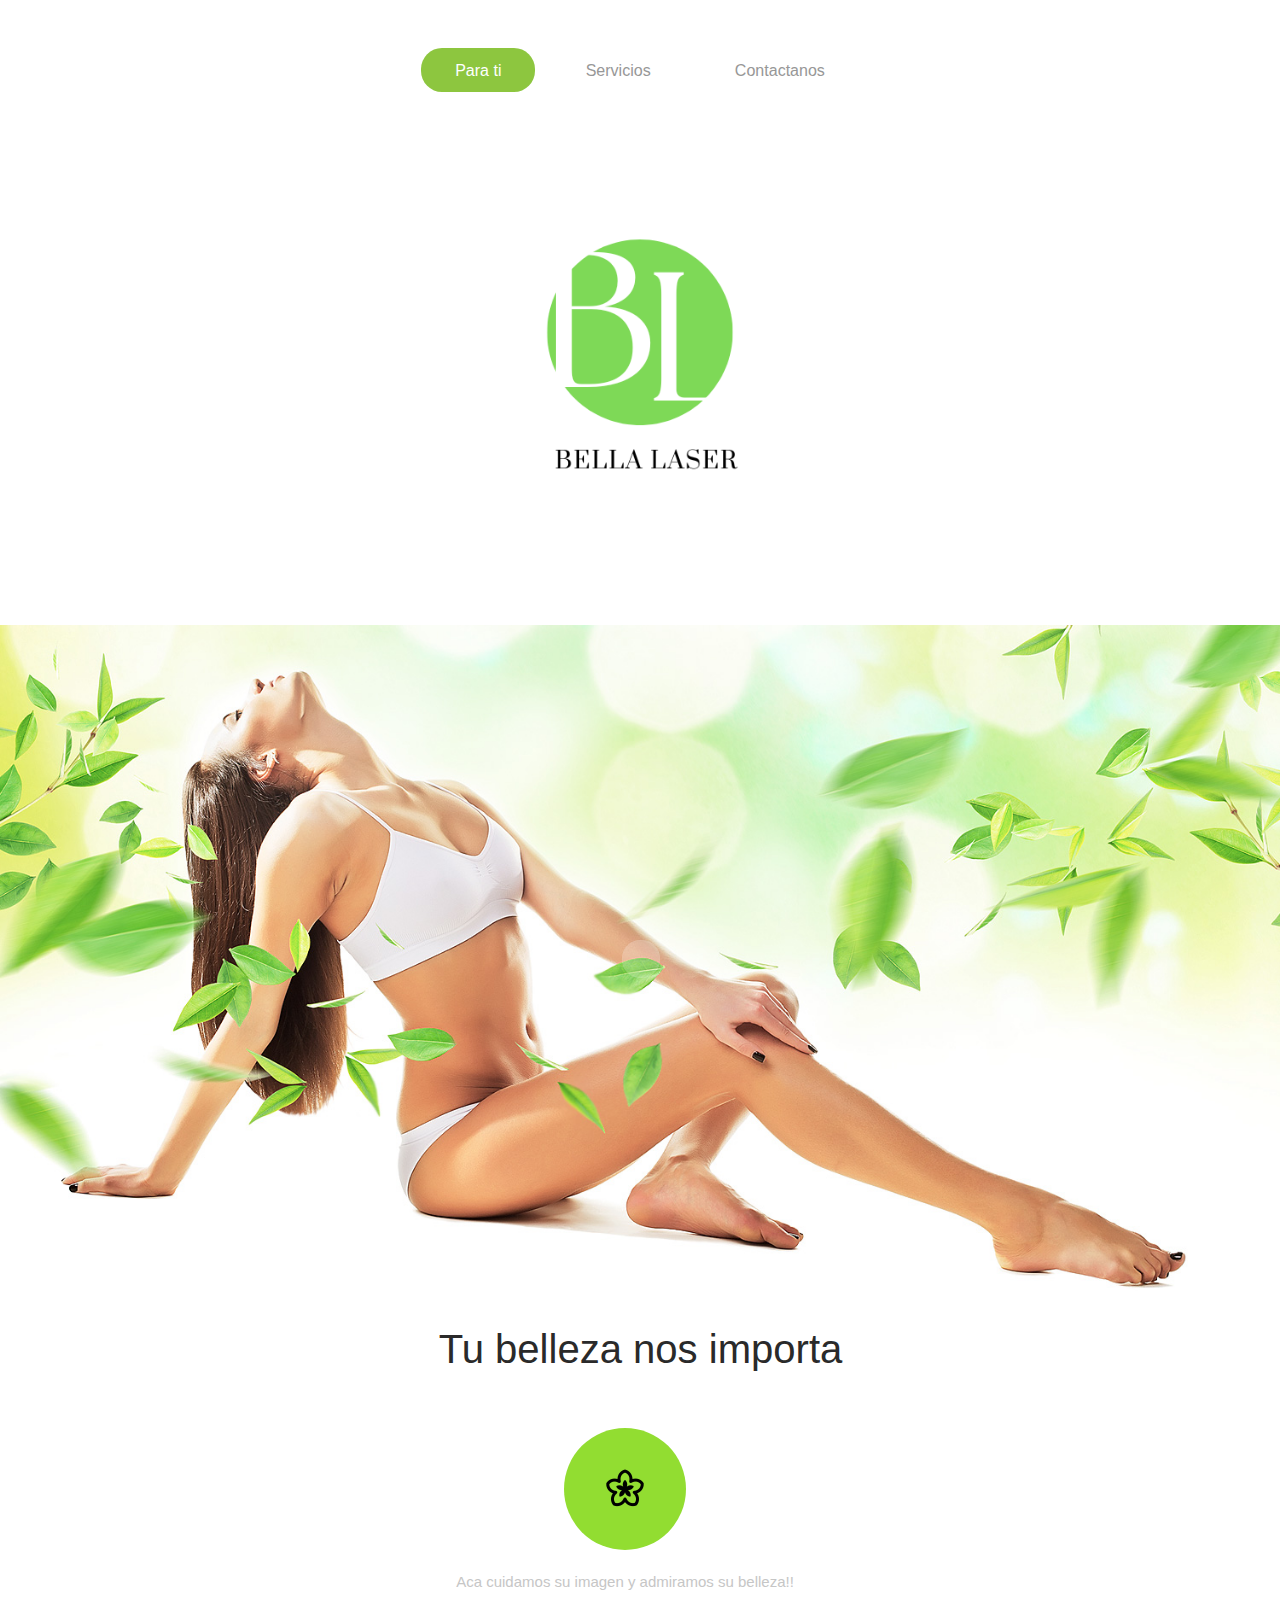
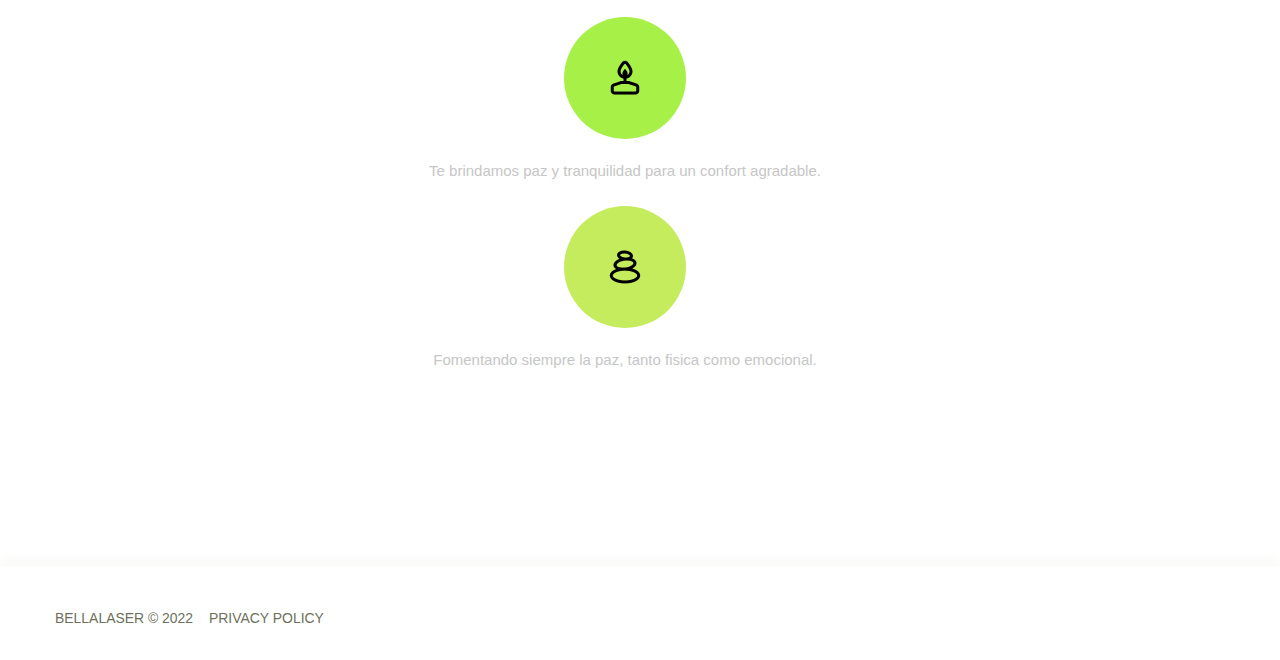
==== commit cda08744: "Update index.html" ====
--- a/index.html
+++ b/index.html
@@ -47,7 +47,7 @@
                             <ul class="sf-menu">
                                 <li class="active sub-menu"><a href="index.html"><span>Para ti</span></a><strong></strong>
                                      <ul class="nav sub-menu">
-                                        <li><a href="index-3.html">Mision</a></li>
+                                        <li><a href="index-3.html">Misión</a></li>
                                             <ul class="nav sub-menu">
                                                 
                                             </ul>
